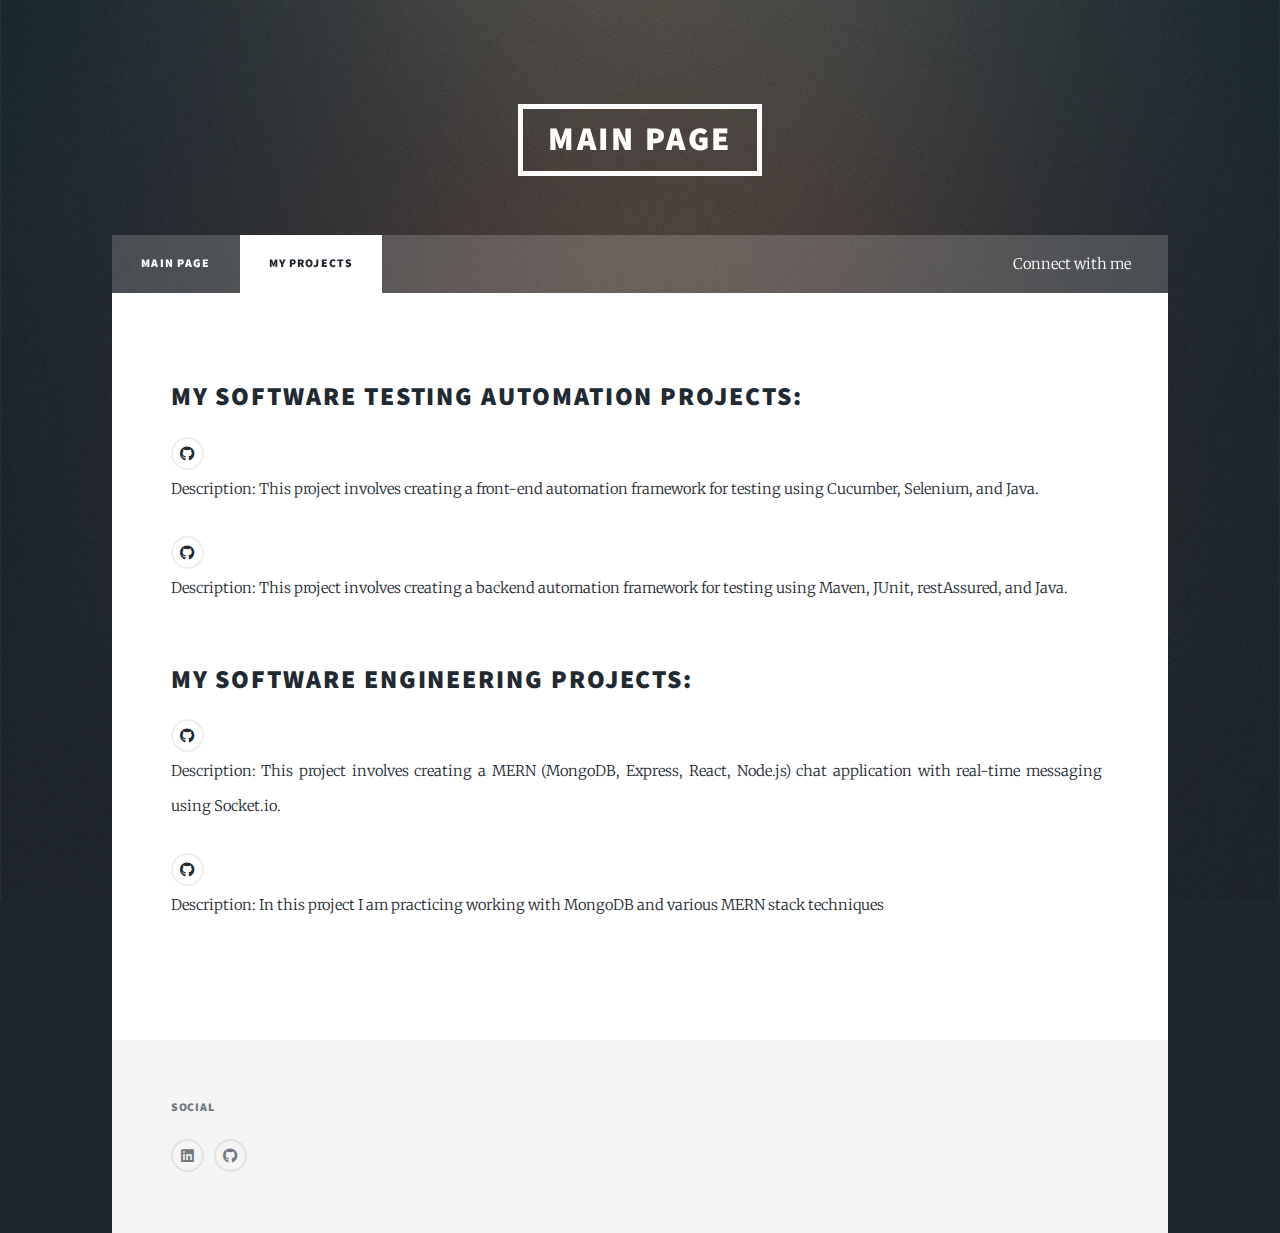
==== projects.html @ 39baff5b "Initial commit" ====
<!DOCTYPE html>

<html>
  <head>
    <title>Farhad's Projects</title>
    <meta charset="utf-8" />
    <meta
      name="viewport"
      content="width=device-width, initial-scale=1, user-scalable=no"
    />
    <link rel="stylesheet" href="assets/css/main.css" />
    <noscript
      ><link rel="stylesheet" href="assets/css/noscript.css"
    /></noscript>
  </head>
  <body class="is-preload">
    <!-- Wrapper -->
    <div id="wrapper">
      <!-- Header -->
      <header id="header">
        <a href="index.html" class="logo">Main Page</a>
      </header>

      <!-- Nav -->
      <nav id="nav">
        <ul class="links">
          <li><a href="index.html">Main Page</a></li>
          <li class="active"><a href="projects.html">My Projects</a></li>
        </ul>

        <ul class="icons">
          <li>Connect with me</li>
        </br>
          <li>
          <a href="https://www.linkedin.com/in/farhadibrahimov/" class="icon brands alt fa-linkedin" target="_blank"
            ><span class="label">Linkedin</span></a
          >
          </li>
         
          <li>
          <a href="https://github.com/FarhadIbrahimov" class="icon brands alt fa-github"
          target="_blank"><span class="label">GitHub</span></a
          >
          </li>
        </ul>
      </nav>

<!-- Main -->
<div id="main">
  <!-- Post -->
  <section class="post">
    

    <!-- Software Testing Automation Projects -->
    <section>
      <h2>My Software Testing Automation Projects:</h2>
      <ul class="icons alt">
        <li>
          <a
            href="https://github.com/FarhadIbrahimov/FacebookLoginFramework"
            class="icon brands alt fa-github"
            target="_blank"
          >
            <span class="label">
              FrontEnd Software Testing Automation Framework using Cucumber, Selenium and Java
            </span>
            <p>
              Description: This project involves creating a front-end automation framework for testing using Cucumber, Selenium, and Java.
            </p>
          </a>
        </li>
        <li>
          <a
            href="https://github.com/FarhadIbrahimov/GameOfThronesAPIPractice"
            class="icon brands alt fa-github"
            target="_blank"
          >
            <span class="label">
              Backend Software Testing Automation Framework using Maven, Junit, restAssured, and Java
            </span>
            <p>
              Description: This project involves creating a backend automation framework for testing using Maven, JUnit, restAssured, and Java.
            </p>
          </a>
        </li>
      </ul>
    </section>

    <!-- Software Engineering Projects -->
    <section>
      <h2>My Software Engineering Projects:</h2>
      <ul class="icons alt">
        <li>
          <a
            href="https://github.com/FarhadIbrahimov/myChatProject"
            target="_blank"
            class="icon brands alt fa-github"
          >
            <span class="label">
              MERN Chat App using Socket.io for real-time messaging
            </span>
            <p>
              Description: This project involves creating a MERN (MongoDB, Express, React, Node.js) chat application with real-time messaging using Socket.io.
            </p>
          </a>
        </li>
        <li>
          <a
            href="https://github.com/FarhadIbrahimov/GameOfThronesAPIPractice"
            class="icon brands alt fa-github"
            target="_blank"
          >
            <span class="label">
              Backend Software Testing Automation Framework using Maven, Junit, restAssured, and Java
            </span>
            <p>
              Description: In this project I am practicing working with  MongoDB and various  MERN stack techniques
            </p>
          </a>
        </li>
      </ul>
    </section>
  </section>
</div>


      <!-- Footer -->
      <footer id="footer">
        <section>
          
            <h3>Social</h3>
            <ul class="icons alt">
		 
              <li>
              <a href="https://www.linkedin.com/in/farhadibrahimov/" class="icon brands alt fa-linkedin" target="_blank"
                ><span class="label">Linkedin</span></a
              >
              </li>
             
              <li>
              <a href="https://github.com/FarhadIbrahimov" class="icon brands alt fa-github"
              target="_blank"><span class="label">GitHub</span></a
              >
              </li>
            </ul>
         
        </section>
      </footer>

     

    <!-- Scripts -->
    <script src="assets/js/jquery.min.js"></script>
    <script src="assets/js/jquery.scrollex.min.js"></script>
    <script src="assets/js/jquery.scrolly.min.js"></script>
    <script src="assets/js/browser.min.js"></script>
    <script src="assets/js/breakpoints.min.js"></script>
    <script src="assets/js/util.js"></script>
    <script src="assets/js/main.js"></script>
    <script src="assets/js/currentDate.js"></script>
  </body>
</html>
---- assets/css/main.css ----
@import url(fontawesome-all.min.css);
@import url("https://fonts.googleapis.com/css?family=Merriweather:300,700,300italic,700italic|Source+Sans+Pro:900");

/*
	Massively by HTML5 UP
	html5up.net | @ajlkn
	Free for personal and commercial use under the CCA 3.0 license (html5up.net/license)
*/

html, body, div, span, applet, object,
iframe, h1, h2, h3, h4, h5, h6, p, blockquote,
pre, a, abbr, acronym, address, big, cite,
code, del, dfn, em, img, ins, kbd, q, s, samp,
small, strike, strong, sub, sup, tt, var, b,
u, i, center, dl, dt, dd, ol, ul, li, fieldset,
form, label, legend, table, caption, tbody,
tfoot, thead, tr, th, td, article, aside,
canvas, details, embed, figure, figcaption,
footer, header, hgroup, menu, nav, output, ruby,
section, summary, time, mark, audio, video {
	margin: 0;
	padding: 0;
	border: 0;
	font-size: 100%;
	font: inherit;
	vertical-align: baseline;}

article, aside, details, figcaption, figure,
footer, header, hgroup, menu, nav, section {
	display: block;}

body {
	line-height: 1;
}

ol, ul {
	list-style: none;
}

blockquote, q {
	quotes: none;
}

	blockquote:before, blockquote:after, q:before, q:after {
		content: '';
		content: none;
	}

table {
	border-collapse: collapse;
	border-spacing: 0;
}

body {
	-webkit-text-size-adjust: none;
}

mark {
	background-color: transparent;
	color: inherit;
}

input::-moz-focus-inner {
	border: 0;
	padding: 0;
}

input, select, textarea {
	-moz-appearance: none;
	-webkit-appearance: none;
	-ms-appearance: none;
	appearance: none;
}

/* Basic */

	@-ms-viewport {
		width: device-width;
	}

	body {
		-ms-overflow-style: scrollbar;
	}

	@media screen and (max-width: 480px) {

		html, body {
			min-width: 320px;
		}

	}

	html {
		box-sizing: border-box;
	}

	*, *:before, *:after {
		box-sizing: inherit;
	}

	body {
		background-color: #1e252d;
	}

		body.is-preload *, body.is-preload *:before, body.is-preload *:after {
			-moz-animation: none !important;
			-webkit-animation: none !important;
			-ms-animation: none !important;
			animation: none !important;
			-moz-transition: none !important;
			-webkit-transition: none !important;
			-ms-transition: none !important;
			transition: none !important;
		}

/* Type */

	html {
		font-size: 16pt;
	}

		@media screen and (max-width: 1680px) {

			html {
				font-size: 12pt;
			}

		}

		@media screen and (max-width: 1280px) {

			html {
				font-size: 11pt;
			}

		}

		@media screen and (max-width: 360px) {

			html {
				font-size: 10pt;
			}

		}

	body {
		color: #212931;
	}

	body, input, select, textarea {
		font-family: "Merriweather", Georgia, serif;
		font-weight: 300;
		font-size: 1rem;
		line-height: 2.375;
	}

	a {
		-moz-transition: color 0.2s ease-in-out, background-color 0.2s ease-in-out, border-color 0.2s ease-in-out, box-shadow 0.2s ease-in-out;
		-webkit-transition: color 0.2s ease-in-out, background-color 0.2s ease-in-out, border-color 0.2s ease-in-out, box-shadow 0.2s ease-in-out;
		-ms-transition: color 0.2s ease-in-out, background-color 0.2s ease-in-out, border-color 0.2s ease-in-out, box-shadow 0.2s ease-in-out;
		transition: color 0.2s ease-in-out, background-color 0.2s ease-in-out, border-color 0.2s ease-in-out, box-shadow 0.2s ease-in-out;
		border-bottom: dotted 1px;
		text-decoration: none;
	}

		a:hover {
			border-bottom-color: transparent;
		}

	strong, b {
		font-weight: 600;
	}

	em, i {
		font-style: italic;
	}

	p {
		text-align: justify;
		margin: 0 0 2rem 0;
	}

	h1, h2, h3, h4, h5, h6 {
		font-family: "Source Sans Pro", Helvetica, sans-serif;
		font-weight: 900;
		line-height: 1.5;
		letter-spacing: 0.075em;
		text-transform: uppercase;
		margin: 0 0 1rem 0;
	}

		h1 a, h2 a, h3 a, h4 a, h5 a, h6 a {
			border-bottom: 0;
			color: inherit;
			text-decoration: none;
		}

	h1 {
		font-size: 4rem;
		line-height: 1.1;
		margin: 0 0 2rem 0;
	}

	h2 {
		font-size: 1.75rem;
		line-height: 1.3;
		margin: 0 0 1.5rem 0;
	}

	h3 {
		font-size: 1.25rem;
		margin: 0 0 1.5rem 0;
	}

	h4 {
		font-size: 1rem;
	}

	h5 {
		font-size: 0.9rem;
	}

	h6 {
		font-size: 0.8rem;
	}

	sub {
		font-size: 0.8rem;
		position: relative;
		top: 0.5rem;
	}

	sup {
		font-size: 0.8rem;
		position: relative;
		top: -0.5rem;
	}

	blockquote {
		border-left: solid 4px;
		font-style: italic;
		margin: 0 0 2rem 0;
		padding: 0.5rem 0 0.5rem 2rem;
	}

	code {
		border: solid 2px;
		font-family: "Courier New", monospace;
		font-size: 0.9rem;
		margin: 0 0.25rem;
		padding: 0.25rem 0.65rem;
	}

	pre {
		-webkit-overflow-scrolling: touch;
		font-family: "Courier New", monospace;
		font-size: 0.9rem;
		margin: 0 0 2rem 0;
	}

		pre code {
			display: block;
			line-height: 1.75;
			padding: 1rem 1.5rem;
			overflow-x: auto;
		}

	hr {
		border: 0;
		border-bottom: solid 2px;
		margin: 3rem 0;
	}

		hr.major {
			margin: 5rem 0;
		}

	.align-left {
		text-align: left;
	}

	.align-center {
		text-align: center;
	}

	.align-right {
		text-align: right;
	}

	input, select, textarea {
		color: #212931;
	}

	a {
		color: #212931;
		border-bottom-color: rgba(33, 41, 49, 0.5);
	}

		a:hover {
			border-bottom-color: transparent;
			color: #18bfef !important;
		}

	strong, b {
		color: #212931;
	}

	h1, h2, h3, h4, h5, h6 {
		color: #212931;
	}

	blockquote {
		border-left-color: #eeeeee;
	}

	code {
		background: rgba(220, 220, 220, 0.25);
		border-color: #eeeeee;
	}

	hr {
		border-bottom-color: #eeeeee;
	}

/* Row */

	.row {
		display: flex;
		flex-wrap: wrap;
		box-sizing: border-box;
		align-items: stretch;
	}

		.row > * {
			box-sizing: border-box;
		}

		.row.gtr-uniform > * > :last-child {
			margin-bottom: 0;
		}

		.row.aln-left {
			justify-content: flex-start;
		}

		.row.aln-center {
			justify-content: center;
		}

		.row.aln-right {
			justify-content: flex-end;
		}

		.row.aln-top {
			align-items: flex-start;
		}

		.row.aln-middle {
			align-items: center;
		}

		.row.aln-bottom {
			align-items: flex-end;
		}

		.row > .imp {
			order: -1;
		}

		.row > .col-1 {
			width: 8.33333%;
		}

		.row > .off-1 {
			margin-left: 8.33333%;
		}

		.row > .col-2 {
			width: 16.66667%;
		}

		.row > .off-2 {
			margin-left: 16.66667%;
		}

		.row > .col-3 {
			width: 25%;
		}

		.row > .off-3 {
			margin-left: 25%;
		}

		.row > .col-4 {
			width: 33.33333%;
		}

		.row > .off-4 {
			margin-left: 33.33333%;
		}

		.row > .col-5 {
			width: 41.66667%;
		}

		.row > .off-5 {
			margin-left: 41.66667%;
		}

		.row > .col-6 {
			width: 50%;
		}

		.row > .off-6 {
			margin-left: 50%;
		}

		.row > .col-7 {
			width: 58.33333%;
		}

		.row > .off-7 {
			margin-left: 58.33333%;
		}

		.row > .col-8 {
			width: 66.66667%;
		}

		.row > .off-8 {
			margin-left: 66.66667%;
		}

		.row > .col-9 {
			width: 75%;
		}

		.row > .off-9 {
			margin-left: 75%;
		}

		.row > .col-10 {
			width: 83.33333%;
		}

		.row > .off-10 {
			margin-left: 83.33333%;
		}

		.row > .col-11 {
			width: 91.66667%;
		}

		.row > .off-11 {
			margin-left: 91.66667%;
		}

		.row > .col-12 {
			width: 100%;
		}

		.row > .off-12 {
			margin-left: 100%;
		}

		.row.gtr-0 {
			margin-top: 0;
			margin-left: 0rem;
		}

			.row.gtr-0 > * {
				padding: 0 0 0 0rem;
			}

			.row.gtr-0.gtr-uniform {
				margin-top: 0rem;
			}

				.row.gtr-0.gtr-uniform > * {
					padding-top: 0rem;
				}

		.row.gtr-25 {
			margin-top: 0;
			margin-left: -0.375rem;
		}

			.row.gtr-25 > * {
				padding: 0 0 0 0.375rem;
			}

			.row.gtr-25.gtr-uniform {
				margin-top: -0.375rem;
			}

				.row.gtr-25.gtr-uniform > * {
					padding-top: 0.375rem;
				}

		.row.gtr-50 {
			margin-top: 0;
			margin-left: -0.75rem;
		}

			.row.gtr-50 > * {
				padding: 0 0 0 0.75rem;
			}

			.row.gtr-50.gtr-uniform {
				margin-top: -0.75rem;
			}

				.row.gtr-50.gtr-uniform > * {
					padding-top: 0.75rem;
				}

		.row {
			margin-top: 0;
			margin-left: -1.5rem;
		}

			.row > * {
				padding: 0 0 0 1.5rem;
			}

			.row.gtr-uniform {
				margin-top: -1.5rem;
			}

				.row.gtr-uniform > * {
					padding-top: 1.5rem;
				}

		.row.gtr-150 {
			margin-top: 0;
			margin-left: -2.25rem;
		}

			.row.gtr-150 > * {
				padding: 0 0 0 2.25rem;
			}

			.row.gtr-150.gtr-uniform {
				margin-top: -2.25rem;
			}

				.row.gtr-150.gtr-uniform > * {
					padding-top: 2.25rem;
				}

		.row.gtr-200 {
			margin-top: 0;
			margin-left: -3rem;
		}

			.row.gtr-200 > * {
				padding: 0 0 0 3rem;
			}

			.row.gtr-200.gtr-uniform {
				margin-top: -3rem;
			}

				.row.gtr-200.gtr-uniform > * {
					padding-top: 3rem;
				}

		@media screen and (max-width: 1680px) {

			.row {
				display: flex;
				flex-wrap: wrap;
				box-sizing: border-box;
				align-items: stretch;
			}

				.row > * {
					box-sizing: border-box;
				}

				.row.gtr-uniform > * > :last-child {
					margin-bottom: 0;
				}

				.row.aln-left {
					justify-content: flex-start;
				}

				.row.aln-center {
					justify-content: center;
				}

				.row.aln-right {
					justify-content: flex-end;
				}

				.row.aln-top {
					align-items: flex-start;
				}

				.row.aln-middle {
					align-items: center;
				}

				.row.aln-bottom {
					align-items: flex-end;
				}

				.row > .imp-xlarge {
					order: -1;
				}

				.row > .col-1-xlarge {
					width: 8.33333%;
				}

				.row > .off-1-xlarge {
					margin-left: 8.33333%;
				}

				.row > .col-2-xlarge {
					width: 16.66667%;
				}

				.row > .off-2-xlarge {
					margin-left: 16.66667%;
				}

				.row > .col-3-xlarge {
					width: 25%;
				}

				.row > .off-3-xlarge {
					margin-left: 25%;
				}

				.row > .col-4-xlarge {
					width: 33.33333%;
				}

				.row > .off-4-xlarge {
					margin-left: 33.33333%;
				}

				.row > .col-5-xlarge {
					width: 41.66667%;
				}

				.row > .off-5-xlarge {
					margin-left: 41.66667%;
				}

				.row > .col-6-xlarge {
					width: 50%;
				}

				.row > .off-6-xlarge {
					margin-left: 50%;
				}

				.row > .col-7-xlarge {
					width: 58.33333%;
				}

				.row > .off-7-xlarge {
					margin-left: 58.33333%;
				}

				.row > .col-8-xlarge {
					width: 66.66667%;
				}

				.row > .off-8-xlarge {
					margin-left: 66.66667%;
				}

				.row > .col-9-xlarge {
					width: 75%;
				}

				.row > .off-9-xlarge {
					margin-left: 75%;
				}

				.row > .col-10-xlarge {
					width: 83.33333%;
				}

				.row > .off-10-xlarge {
					margin-left: 83.33333%;
				}

				.row > .col-11-xlarge {
					width: 91.66667%;
				}

				.row > .off-11-xlarge {
					margin-left: 91.66667%;
				}

				.row > .col-12-xlarge {
					width: 100%;
				}

				.row > .off-12-xlarge {
					margin-left: 100%;
				}

				.row.gtr-0 {
					margin-top: 0;
					margin-left: 0rem;
				}

					.row.gtr-0 > * {
						padding: 0 0 0 0rem;
					}

					.row.gtr-0.gtr-uniform {
						margin-top: 0rem;
					}

						.row.gtr-0.gtr-uniform > * {
							padding-top: 0rem;
						}

				.row.gtr-25 {
					margin-top: 0;
					margin-left: -0.375rem;
				}

					.row.gtr-25 > * {
						padding: 0 0 0 0.375rem;
					}

					.row.gtr-25.gtr-uniform {
						margin-top: -0.375rem;
					}

						.row.gtr-25.gtr-uniform > * {
							padding-top: 0.375rem;
						}

				.row.gtr-50 {
					margin-top: 0;
					margin-left: -0.75rem;
				}

					.row.gtr-50 > * {
						padding: 0 0 0 0.75rem;
					}

					.row.gtr-50.gtr-uniform {
						margin-top: -0.75rem;
					}

						.row.gtr-50.gtr-uniform > * {
							padding-top: 0.75rem;
						}

				.row {
					margin-top: 0;
					margin-left: -1.5rem;
				}

					.row > * {
						padding: 0 0 0 1.5rem;
					}

					.row.gtr-uniform {
						margin-top: -1.5rem;
					}

						.row.gtr-uniform > * {
							padding-top: 1.5rem;
						}

				.row.gtr-150 {
					margin-top: 0;
					margin-left: -2.25rem;
				}

					.row.gtr-150 > * {
						padding: 0 0 0 2.25rem;
					}

					.row.gtr-150.gtr-uniform {
						margin-top: -2.25rem;
					}

						.row.gtr-150.gtr-uniform > * {
							padding-top: 2.25rem;
						}

				.row.gtr-200 {
					margin-top: 0;
					margin-left: -3rem;
				}

					.row.gtr-200 > * {
						padding: 0 0 0 3rem;
					}

					.row.gtr-200.gtr-uniform {
						margin-top: -3rem;
					}

						.row.gtr-200.gtr-uniform > * {
							padding-top: 3rem;
						}

		}

		@media screen and (max-width: 1280px) {

			.row {
				display: flex;
				flex-wrap: wrap;
				box-sizing: border-box;
				align-items: stretch;
			}

				.row > * {
					box-sizing: border-box;
				}

				.row.gtr-uniform > * > :last-child {
					margin-bottom: 0;
				}

				.row.aln-left {
					justify-content: flex-start;
				}

				.row.aln-center {
					justify-content: center;
				}

				.row.aln-right {
					justify-content: flex-end;
				}

				.row.aln-top {
					align-items: flex-start;
				}

				.row.aln-middle {
					align-items: center;
				}

				.row.aln-bottom {
					align-items: flex-end;
				}

				.row > .imp-large {
					order: -1;
				}

				.row > .col-1-large {
					width: 8.33333%;
				}

				.row > .off-1-large {
					margin-left: 8.33333%;
				}

				.row > .col-2-large {
					width: 16.66667%;
				}

				.row > .off-2-large {
					margin-left: 16.66667%;
				}

				.row > .col-3-large {
					width: 25%;
				}

				.row > .off-3-large {
					margin-left: 25%;
				}

				.row > .col-4-large {
					width: 33.33333%;
				}

				.row > .off-4-large {
					margin-left: 33.33333%;
				}

				.row > .col-5-large {
					width: 41.66667%;
				}

				.row > .off-5-large {
					margin-left: 41.66667%;
				}

				.row > .col-6-large {
					width: 50%;
				}

				.row > .off-6-large {
					margin-left: 50%;
				}

				.row > .col-7-large {
					width: 58.33333%;
				}

				.row > .off-7-large {
					margin-left: 58.33333%;
				}

				.row > .col-8-large {
					width: 66.66667%;
				}

				.row > .off-8-large {
					margin-left: 66.66667%;
				}

				.row > .col-9-large {
					width: 75%;
				}

				.row > .off-9-large {
					margin-left: 75%;
				}

				.row > .col-10-large {
					width: 83.33333%;
				}

				.row > .off-10-large {
					margin-left: 83.33333%;
				}

				.row > .col-11-large {
					width: 91.66667%;
				}

				.row > .off-11-large {
					margin-left: 91.66667%;
				}

				.row > .col-12-large {
					width: 100%;
				}

				.row > .off-12-large {
					margin-left: 100%;
				}

				.row.gtr-0 {
					margin-top: 0;
					margin-left: 0rem;
				}

					.row.gtr-0 > * {
						padding: 0 0 0 0rem;
					}

					.row.gtr-0.gtr-uniform {
						margin-top: 0rem;
					}

						.row.gtr-0.gtr-uniform > * {
							padding-top: 0rem;
						}

				.row.gtr-25 {
					margin-top: 0;
					margin-left: -0.375rem;
				}

					.row.gtr-25 > * {
						padding: 0 0 0 0.375rem;
					}

					.row.gtr-25.gtr-uniform {
						margin-top: -0.375rem;
					}

						.row.gtr-25.gtr-uniform > * {
							padding-top: 0.375rem;
						}

				.row.gtr-50 {
					margin-top: 0;
					margin-left: -0.75rem;
				}

					.row.gtr-50 > * {
						padding: 0 0 0 0.75rem;
					}

					.row.gtr-50.gtr-uniform {
						margin-top: -0.75rem;
					}

						.row.gtr-50.gtr-uniform > * {
							padding-top: 0.75rem;
						}

				.row {
					margin-top: 0;
					margin-left: -1.5rem;
				}

					.row > * {
						padding: 0 0 0 1.5rem;
					}

					.row.gtr-uniform {
						margin-top: -1.5rem;
					}

						.row.gtr-uniform > * {
							padding-top: 1.5rem;
						}

				.row.gtr-150 {
					margin-top: 0;
					margin-left: -2.25rem;
				}

					.row.gtr-150 > * {
						padding: 0 0 0 2.25rem;
					}

					.row.gtr-150.gtr-uniform {
						margin-top: -2.25rem;
					}

						.row.gtr-150.gtr-uniform > * {
							padding-top: 2.25rem;
						}

				.row.gtr-200 {
					margin-top: 0;
					margin-left: -3rem;
				}

					.row.gtr-200 > * {
						padding: 0 0 0 3rem;
					}

					.row.gtr-200.gtr-uniform {
						margin-top: -3rem;
					}

						.row.gtr-200.gtr-uniform > * {
							padding-top: 3rem;
						}

		}

		@media screen and (max-width: 980px) {

			.row {
				display: flex;
				flex-wrap: wrap;
				box-sizing: border-box;
				align-items: stretch;
			}

				.row > * {
					box-sizing: border-box;
				}

				.row.gtr-uniform > * > :last-child {
					margin-bottom: 0;
				}

				.row.aln-left {
					justify-content: flex-start;
				}

				.row.aln-center {
					justify-content: center;
				}

				.row.aln-right {
					justify-content: flex-end;
				}

				.row.aln-top {
					align-items: flex-start;
				}

				.row.aln-middle {
					align-items: center;
				}

				.row.aln-bottom {
					align-items: flex-end;
				}

				.row > .imp-medium {
					order: -1;
				}

				.row > .col-1-medium {
					width: 8.33333%;
				}

				.row > .off-1-medium {
					margin-left: 8.33333%;
				}

				.row > .col-2-medium {
					width: 16.66667%;
				}

				.row > .off-2-medium {
					margin-left: 16.66667%;
				}

				.row > .col-3-medium {
					width: 25%;
				}

				.row > .off-3-medium {
					margin-left: 25%;
				}

				.row > .col-4-medium {
					width: 33.33333%;
				}

				.row > .off-4-medium {
					margin-left: 33.33333%;
				}

				.row > .col-5-medium {
					width: 41.66667%;
				}

				.row > .off-5-medium {
					margin-left: 41.66667%;
				}

				.row > .col-6-medium {
					width: 50%;
				}

				.row > .off-6-medium {
					margin-left: 50%;
				}

				.row > .col-7-medium {
					width: 58.33333%;
				}

				.row > .off-7-medium {
					margin-left: 58.33333%;
				}

				.row > .col-8-medium {
					width: 66.66667%;
				}

				.row > .off-8-medium {
					margin-left: 66.66667%;
				}

				.row > .col-9-medium {
					width: 75%;
				}

				.row > .off-9-medium {
					margin-left: 75%;
				}

				.row > .col-10-medium {
					width: 83.33333%;
				}

				.row > .off-10-medium {
					margin-left: 83.33333%;
				}

				.row > .col-11-medium {
					width: 91.66667%;
				}

				.row > .off-11-medium {
					margin-left: 91.66667%;
				}

				.row > .col-12-medium {
					width: 100%;
				}

				.row > .off-12-medium {
					margin-left: 100%;
				}

				.row.gtr-0 {
					margin-top: 0;
					margin-left: 0rem;
				}

					.row.gtr-0 > * {
						padding: 0 0 0 0rem;
					}

					.row.gtr-0.gtr-uniform {
						margin-top: 0rem;
					}

						.row.gtr-0.gtr-uniform > * {
							padding-top: 0rem;
						}

				.row.gtr-25 {
					margin-top: 0;
					margin-left: -0.375rem;
				}

					.row.gtr-25 > * {
						padding: 0 0 0 0.375rem;
					}

					.row.gtr-25.gtr-uniform {
						margin-top: -0.375rem;
					}

						.row.gtr-25.gtr-uniform > * {
							padding-top: 0.375rem;
						}

				.row.gtr-50 {
					margin-top: 0;
					margin-left: -0.75rem;
				}

					.row.gtr-50 > * {
						padding: 0 0 0 0.75rem;
					}

					.row.gtr-50.gtr-uniform {
						margin-top: -0.75rem;
					}

						.row.gtr-50.gtr-uniform > * {
							padding-top: 0.75rem;
						}

				.row {
					margin-top: 0;
					margin-left: -1.5rem;
				}

					.row > * {
						padding: 0 0 0 1.5rem;
					}

					.row.gtr-uniform {
						margin-top: -1.5rem;
					}

						.row.gtr-uniform > * {
							padding-top: 1.5rem;
						}

				.row.gtr-150 {
					margin-top: 0;
					margin-left: -2.25rem;
				}

					.row.gtr-150 > * {
						padding: 0 0 0 2.25rem;
					}

					.row.gtr-150.gtr-uniform {
						margin-top: -2.25rem;
					}

						.row.gtr-150.gtr-uniform > * {
							padding-top: 2.25rem;
						}

				.row.gtr-200 {
					margin-top: 0;
					margin-left: -3rem;
				}

					.row.gtr-200 > * {
						padding: 0 0 0 3rem;
					}

					.row.gtr-200.gtr-uniform {
						margin-top: -3rem;
					}

						.row.gtr-200.gtr-uniform > * {
							padding-top: 3rem;
						}

		}

		@media screen and (max-width: 736px) {

			.row {
				display: flex;
				flex-wrap: wrap;
				box-sizing: border-box;
				align-items: stretch;
			}

				.row > * {
					box-sizing: border-box;
				}

				.row.gtr-uniform > * > :last-child {
					margin-bottom: 0;
				}

				.row.aln-left {
					justify-content: flex-start;
				}

				.row.aln-center {
					justify-content: center;
				}

				.row.aln-right {
					justify-content: flex-end;
				}

				.row.aln-top {
					align-items: flex-start;
				}

				.row.aln-middle {
					align-items: center;
				}

				.row.aln-bottom {
					align-items: flex-end;
				}

				.row > .imp-small {
					order: -1;
				}

				.row > .col-1-small {
					width: 8.33333%;
				}

				.row > .off-1-small {
					margin-left: 8.33333%;
				}

				.row > .col-2-small {
					width: 16.66667%;
				}

				.row > .off-2-small {
					margin-left: 16.66667%;
				}

				.row > .col-3-small {
					width: 25%;
				}

				.row > .off-3-small {
					margin-left: 25%;
				}

				.row > .col-4-small {
					width: 33.33333%;
				}

				.row > .off-4-small {
					margin-left: 33.33333%;
				}

				.row > .col-5-small {
					width: 41.66667%;
				}

				.row > .off-5-small {
					margin-left: 41.66667%;
				}

				.row > .col-6-small {
					width: 50%;
				}

				.row > .off-6-small {
					margin-left: 50%;
				}

				.row > .col-7-small {
					width: 58.33333%;
				}

				.row > .off-7-small {
					margin-left: 58.33333%;
				}

				.row > .col-8-small {
					width: 66.66667%;
				}

				.row > .off-8-small {
					margin-left: 66.66667%;
				}

				.row > .col-9-small {
					width: 75%;
				}

				.row > .off-9-small {
					margin-left: 75%;
				}

				.row > .col-10-small {
					width: 83.33333%;
				}

				.row > .off-10-small {
					margin-left: 83.33333%;
				}

				.row > .col-11-small {
					width: 91.66667%;
				}

				.row > .off-11-small {
					margin-left: 91.66667%;
				}

				.row > .col-12-small {
					width: 100%;
				}

				.row > .off-12-small {
					margin-left: 100%;
				}

				.row.gtr-0 {
					margin-top: 0;
					margin-left: 0rem;
				}

					.row.gtr-0 > * {
						padding: 0 0 0 0rem;
					}

					.row.gtr-0.gtr-uniform {
						margin-top: 0rem;
					}

						.row.gtr-0.gtr-uniform > * {
							padding-top: 0rem;
						}

				.row.gtr-25 {
					margin-top: 0;
					margin-left: -0.375rem;
				}

					.row.gtr-25 > * {
						padding: 0 0 0 0.375rem;
					}

					.row.gtr-25.gtr-uniform {
						margin-top: -0.375rem;
					}

						.row.gtr-25.gtr-uniform > * {
							padding-top: 0.375rem;
						}

				.row.gtr-50 {
					margin-top: 0;
					margin-left: -0.75rem;
				}

					.row.gtr-50 > * {
						padding: 0 0 0 0.75rem;
					}

					.row.gtr-50.gtr-uniform {
						margin-top: -0.75rem;
					}

						.row.gtr-50.gtr-uniform > * {
							padding-top: 0.75rem;
						}

				.row {
					margin-top: 0;
					margin-left: -1.5rem;
				}

					.row > * {
						padding: 0 0 0 1.5rem;
					}

					.row.gtr-uniform {
						margin-top: -1.5rem;
					}

						.row.gtr-uniform > * {
							padding-top: 1.5rem;
						}

				.row.gtr-150 {
					margin-top: 0;
					margin-left: -2.25rem;
				}

					.row.gtr-150 > * {
						padding: 0 0 0 2.25rem;
					}

					.row.gtr-150.gtr-uniform {
						margin-top: -2.25rem;
					}

						.row.gtr-150.gtr-uniform > * {
							padding-top: 2.25rem;
						}

				.row.gtr-200 {
					margin-top: 0;
					margin-left: -3rem;
				}

					.row.gtr-200 > * {
						padding: 0 0 0 3rem;
					}

					.row.gtr-200.gtr-uniform {
						margin-top: -3rem;
					}

						.row.gtr-200.gtr-uniform > * {
							padding-top: 3rem;
						}

		}

		@media screen and (max-width: 480px) {

			.row {
				display: flex;
				flex-wrap: wrap;
				box-sizing: border-box;
				align-items: stretch;
			}

				.row > * {
					box-sizing: border-box;
				}

				.row.gtr-uniform > * > :last-child {
					margin-bottom: 0;
				}

				.row.aln-left {
					justify-content: flex-start;
				}

				.row.aln-center {
					justify-content: center;
				}

				.row.aln-right {
					justify-content: flex-end;
				}

				.row.aln-top {
					align-items: flex-start;
				}

				.row.aln-middle {
					align-items: center;
				}

				.row.aln-bottom {
					align-items: flex-end;
				}

				.row > .imp-xsmall {
					order: -1;
				}

				.row > .col-1-xsmall {
					width: 8.33333%;
				}

				.row > .off-1-xsmall {
					margin-left: 8.33333%;
				}

				.row > .col-2-xsmall {
					width: 16.66667%;
				}

				.row > .off-2-xsmall {
					margin-left: 16.66667%;
				}

				.row > .col-3-xsmall {
					width: 25%;
				}

				.row > .off-3-xsmall {
					margin-left: 25%;
				}

				.row > .col-4-xsmall {
					width: 33.33333%;
				}

				.row > .off-4-xsmall {
					margin-left: 33.33333%;
				}

				.row > .col-5-xsmall {
					width: 41.66667%;
				}

				.row > .off-5-xsmall {
					margin-left: 41.66667%;
				}

				.row > .col-6-xsmall {
					width: 50%;
				}

				.row > .off-6-xsmall {
					margin-left: 50%;
				}

				.row > .col-7-xsmall {
					width: 58.33333%;
				}

				.row > .off-7-xsmall {
					margin-left: 58.33333%;
				}

				.row > .col-8-xsmall {
					width: 66.66667%;
				}

				.row > .off-8-xsmall {
					margin-left: 66.66667%;
				}

				.row > .col-9-xsmall {
					width: 75%;
				}

				.row > .off-9-xsmall {
					margin-left: 75%;
				}

				.row > .col-10-xsmall {
					width: 83.33333%;
				}

				.row > .off-10-xsmall {
					margin-left: 83.33333%;
				}

				.row > .col-11-xsmall {
					width: 91.66667%;
				}

				.row > .off-11-xsmall {
					margin-left: 91.66667%;
				}

				.row > .col-12-xsmall {
					width: 100%;
				}

				.row > .off-12-xsmall {
					margin-left: 100%;
				}

				.row.gtr-0 {
					margin-top: 0;
					margin-left: 0rem;
				}

					.row.gtr-0 > * {
						padding: 0 0 0 0rem;
					}

					.row.gtr-0.gtr-uniform {
						margin-top: 0rem;
					}

						.row.gtr-0.gtr-uniform > * {
							padding-top: 0rem;
						}

				.row.gtr-25 {
					margin-top: 0;
					margin-left: -0.375rem;
				}

					.row.gtr-25 > * {
						padding: 0 0 0 0.375rem;
					}

					.row.gtr-25.gtr-uniform {
						margin-top: -0.375rem;
					}

						.row.gtr-25.gtr-uniform > * {
							padding-top: 0.375rem;
						}

				.row.gtr-50 {
					margin-top: 0;
					margin-left: -0.75rem;
				}

					.row.gtr-50 > * {
						padding: 0 0 0 0.75rem;
					}

					.row.gtr-50.gtr-uniform {
						margin-top: -0.75rem;
					}

						.row.gtr-50.gtr-uniform > * {
							padding-top: 0.75rem;
						}

				.row {
					margin-top: 0;
					margin-left: -1.5rem;
				}

					.row > * {
						padding: 0 0 0 1.5rem;
					}

					.row.gtr-uniform {
						margin-top: -1.5rem;
					}

						.row.gtr-uniform > * {
							padding-top: 1.5rem;
						}

				.row.gtr-150 {
					margin-top: 0;
					margin-left: -2.25rem;
				}

					.row.gtr-150 > * {
						padding: 0 0 0 2.25rem;
					}

					.row.gtr-150.gtr-uniform {
						margin-top: -2.25rem;
					}

						.row.gtr-150.gtr-uniform > * {
							padding-top: 2.25rem;
						}

				.row.gtr-200 {
					margin-top: 0;
					margin-left: -3rem;
				}

					.row.gtr-200 > * {
						padding: 0 0 0 3rem;
					}

					.row.gtr-200.gtr-uniform {
						margin-top: -3rem;
					}

						.row.gtr-200.gtr-uniform > * {
							padding-top: 3rem;
						}

		}

		@media screen and (max-width: 360px) {

			.row {
				display: flex;
				flex-wrap: wrap;
				box-sizing: border-box;
				align-items: stretch;
			}

				.row > * {
					box-sizing: border-box;
				}

				.row.gtr-uniform > * > :last-child {
					margin-bottom: 0;
				}

				.row.aln-left {
					justify-content: flex-start;
				}

				.row.aln-center {
					justify-content: center;
				}

				.row.aln-right {
					justify-content: flex-end;
				}

				.row.aln-top {
					align-items: flex-start;
				}

				.row.aln-middle {
					align-items: center;
				}

				.row.aln-bottom {
					align-items: flex-end;
				}

				.row > .imp-xxsmall {
					order: -1;
				}

				.row > .col-1-xxsmall {
					width: 8.33333%;
				}

				.row > .off-1-xxsmall {
					margin-left: 8.33333%;
				}

				.row > .col-2-xxsmall {
					width: 16.66667%;
				}

				.row > .off-2-xxsmall {
					margin-left: 16.66667%;
				}

				.row > .col-3-xxsmall {
					width: 25%;
				}

				.row > .off-3-xxsmall {
					margin-left: 25%;
				}

				.row > .col-4-xxsmall {
					width: 33.33333%;
				}

				.row > .off-4-xxsmall {
					margin-left: 33.33333%;
				}

				.row > .col-5-xxsmall {
					width: 41.66667%;
				}

				.row > .off-5-xxsmall {
					margin-left: 41.66667%;
				}

				.row > .col-6-xxsmall {
					width: 50%;
				}

				.row > .off-6-xxsmall {
					margin-left: 50%;
				}

				.row > .col-7-xxsmall {
					width: 58.33333%;
				}

				.row > .off-7-xxsmall {
					margin-left: 58.33333%;
				}

				.row > .col-8-xxsmall {
					width: 66.66667%;
				}

				.row > .off-8-xxsmall {
					margin-left: 66.66667%;
				}

				.row > .col-9-xxsmall {
					width: 75%;
				}

				.row > .off-9-xxsmall {
					margin-left: 75%;
				}

				.row > .col-10-xxsmall {
					width: 83.33333%;
				}

				.row > .off-10-xxsmall {
					margin-left: 83.33333%;
				}

				.row > .col-11-xxsmall {
					width: 91.66667%;
				}

				.row > .off-11-xxsmall {
					margin-left: 91.66667%;
				}

				.row > .col-12-xxsmall {
					width: 100%;
				}

				.row > .off-12-xxsmall {
					margin-left: 100%;
				}

				.row.gtr-0 {
					margin-top: 0;
					margin-left: 0rem;
				}

					.row.gtr-0 > * {
						padding: 0 0 0 0rem;
					}

					.row.gtr-0.gtr-uniform {
						margin-top: 0rem;
					}

						.row.gtr-0.gtr-uniform > * {
							padding-top: 0rem;
						}

				.row.gtr-25 {
					margin-top: 0;
					margin-left: -0.375rem;
				}

					.row.gtr-25 > * {
						padding: 0 0 0 0.375rem;
					}

					.row.gtr-25.gtr-uniform {
						margin-top: -0.375rem;
					}

						.row.gtr-25.gtr-uniform > * {
							padding-top: 0.375rem;
						}

				.row.gtr-50 {
					margin-top: 0;
					margin-left: -0.75rem;
				}

					.row.gtr-50 > * {
						padding: 0 0 0 0.75rem;
					}

					.row.gtr-50.gtr-uniform {
						margin-top: -0.75rem;
					}

						.row.gtr-50.gtr-uniform > * {
							padding-top: 0.75rem;
						}

				.row {
					margin-top: 0;
					margin-left: -1.5rem;
				}

					.row > * {
						padding: 0 0 0 1.5rem;
					}

					.row.gtr-uniform {
						margin-top: -1.5rem;
					}

						.row.gtr-uniform > * {
							padding-top: 1.5rem;
						}

				.row.gtr-150 {
					margin-top: 0;
					margin-left: -2.25rem;
				}

					.row.gtr-150 > * {
						padding: 0 0 0 2.25rem;
					}

					.row.gtr-150.gtr-uniform {
						margin-top: -2.25rem;
					}

						.row.gtr-150.gtr-uniform > * {
							padding-top: 2.25rem;
						}

				.row.gtr-200 {
					margin-top: 0;
					margin-left: -3rem;
				}

					.row.gtr-200 > * {
						padding: 0 0 0 3rem;
					}

					.row.gtr-200.gtr-uniform {
						margin-top: -3rem;
					}

						.row.gtr-200.gtr-uniform > * {
							padding-top: 3rem;
						}

		}

/* Box */

	.box {
		border: solid 2px;
		margin-bottom: 2rem;
		padding: 1.5rem;
	}

		.box > :last-child,
		.box > :last-child > :last-child,
		.box > :last-child > :last-child > :last-child {
			margin-bottom: 0;
		}

		.box.alt {
			border: 0;
			border-radius: 0;
			padding: 0;
		}

	.box {
		border-color: #eeeeee;
	}

/* Button */

	input[type="submit"],
	input[type="reset"],
	input[type="button"],
	button,
	.button {
		-moz-appearance: none;
		-webkit-appearance: none;
		-ms-appearance: none;
		appearance: none;
		-moz-transition: background-color 0.2s ease-in-out, box-shadow 0.2s ease-in-out, color 0.2s ease-in-out;
		-webkit-transition: background-color 0.2s ease-in-out, box-shadow 0.2s ease-in-out, color 0.2s ease-in-out;
		-ms-transition: background-color 0.2s ease-in-out, box-shadow 0.2s ease-in-out, color 0.2s ease-in-out;
		transition: background-color 0.2s ease-in-out, box-shadow 0.2s ease-in-out, color 0.2s ease-in-out;
		border: 0;
		border-radius: 0;
		cursor: pointer;
		display: inline-block;
		font-family: "Source Sans Pro", Helvetica, sans-serif;
		font-size: 0.8rem;
		font-weight: 900;
		letter-spacing: 0.075em;
		height: 3rem;
		line-height: 3rem;
		padding: 0 2rem;
		text-align: center;
		text-decoration: none;
		text-transform: uppercase;
		white-space: nowrap;
	}

		input[type="submit"].icon:before,
		input[type="reset"].icon:before,
		input[type="button"].icon:before,
		button.icon:before,
		.button.icon:before {
			margin-right: 0.5rem;
		}

		input[type="submit"].icon.solo,
		input[type="reset"].icon.solo,
		input[type="button"].icon.solo,
		button.icon.solo,
		.button.icon.solo {
			position: relative;
			width: 4rem;
			height: 4rem;
			line-height: 4rem;
			border-radius: 4rem;
			text-indent: 4rem;
			overflow: hidden;
			padding: 0;
			white-space: nowrap;
		}

			input[type="submit"].icon.solo:before,
			input[type="reset"].icon.solo:before,
			input[type="button"].icon.solo:before,
			button.icon.solo:before,
			.button.icon.solo:before {
				position: absolute;
				display: block;
				top: 0;
				left: 0;
				width: inherit;
				height: inherit;
				line-height: inherit;
				font-size: 1.25rem;
				margin-right: 0;
				text-align: center;
				text-indent: 0;
			}

		input[type="submit"].fit,
		input[type="reset"].fit,
		input[type="button"].fit,
		button.fit,
		.button.fit {
			width: 100%;
		}

		input[type="submit"].small,
		input[type="reset"].small,
		input[type="button"].small,
		button.small,
		.button.small {
			font-size: 0.7rem;
			height: 2.5rem;
			line-height: 2.5rem;
			padding: 0 1.5rem;
		}

		input[type="submit"].large,
		input[type="reset"].large,
		input[type="button"].large,
		button.large,
		.button.large {
			font-size: 0.9rem;
			height: 3.5rem;
			line-height: 3.5rem;
			padding: 0 2.75rem;
		}

		@media screen and (max-width: 980px) {

			input[type="submit"],
			input[type="reset"],
			input[type="button"],
			button,
			.button {
				font-size: 0.9rem;
				height: 3.25rem;
				line-height: 3.25rem;
			}

				input[type="submit"].large,
				input[type="reset"].large,
				input[type="button"].large,
				button.large,
				.button.large {
					font-size: 1rem;
					height: 3.75rem;
					line-height: 3.75rem;
				}

		}

		input[type="submit"].disabled, input[type="submit"]:disabled,
		input[type="reset"].disabled,
		input[type="reset"]:disabled,
		input[type="button"].disabled,
		input[type="button"]:disabled,
		button.disabled,
		button:disabled,
		.button.disabled,
		.button:disabled {
			pointer-events: none;
			opacity: 0.25;
		}

	input[type="submit"],
	input[type="reset"],
	input[type="button"],
	button,
	.button {
		background-color: transparent;
		box-shadow: inset 0 0 0 2px #212931;
		color: #212931 !important;
	}

		input[type="submit"]:hover,
		input[type="reset"]:hover,
		input[type="button"]:hover,
		button:hover,
		.button:hover {
			box-shadow: inset 0 0 0 2px #18bfef;
			color: #18bfef !important;
		}

		input[type="submit"].primary,
		input[type="reset"].primary,
		input[type="button"].primary,
		button.primary,
		.button.primary {
			background-color: #212931;
			box-shadow: none;
			color: #ffffff !important;
		}

			input[type="submit"].primary:hover,
			input[type="reset"].primary:hover,
			input[type="button"].primary:hover,
			button.primary:hover,
			.button.primary:hover {
				background-color: #18bfef;
			}

/* Form */

	form {
		margin: 0 0 2rem 0;
	}

		form > :last-child {
			margin-bottom: 0;
		}

		form > .fields {
			display: -moz-flex;
			display: -webkit-flex;
			display: -ms-flex;
			display: flex;
			-moz-flex-wrap: wrap;
			-webkit-flex-wrap: wrap;
			-ms-flex-wrap: wrap;
			flex-wrap: wrap;
			width: calc(100% + 3rem);
			margin: -1.5rem 0 2rem -1.5rem;
		}

			form > .fields > .field {
				-moz-flex-grow: 0;
				-webkit-flex-grow: 0;
				-ms-flex-grow: 0;
				flex-grow: 0;
				-moz-flex-shrink: 0;
				-webkit-flex-shrink: 0;
				-ms-flex-shrink: 0;
				flex-shrink: 0;
				padding: 1.5rem 0 0 1.5rem;
				width: calc(100% - 1.5rem);
			}

				form > .fields > .field.half {
					width: calc(50% - 0.75rem);
				}

				form > .fields > .field.third {
					width: calc(100%/3 - 0.5rem);
				}

				form > .fields > .field.quarter {
					width: calc(25% - 0.375rem);
				}

		@media screen and (max-width: 480px) {

			form > .fields {
				width: calc(100% + 3rem);
				margin: -1.5rem 0 2rem -1.5rem;
			}

				form > .fields > .field {
					padding: 1.5rem 0 0 1.5rem;
					width: calc(100% - 1.5rem);
				}

					form > .fields > .field.half {
						width: calc(100% - 1.5rem);
					}

					form > .fields > .field.third {
						width: calc(100% - 1.5rem);
					}

					form > .fields > .field.quarter {
						width: calc(100% - 1.5rem);
					}

		}

	label {
		display: block;
		font-family: "Source Sans Pro", Helvetica, sans-serif;
		font-weight: 900;
		line-height: 1.5;
		letter-spacing: 0.075em;
		font-size: 0.8rem;
		text-transform: uppercase;
		margin: 0 0 0.75rem 0;
	}

		@media screen and (max-width: 980px) {

			label {
				font-size: 0.9rem;
			}

		}

	input[type="text"],
	input[type="password"],
	input[type="email"],
	select,
	textarea {
		-moz-appearance: none;
		-webkit-appearance: none;
		-ms-appearance: none;
		appearance: none;
		background: transparent;
		border-radius: 0;
		border: solid 2px;
		color: inherit;
		display: block;
		outline: 0;
		padding: 0 1rem;
		text-decoration: none;
		width: 100%;
	}

		input[type="text"]:invalid,
		input[type="password"]:invalid,
		input[type="email"]:invalid,
		select:invalid,
		textarea:invalid {
			box-shadow: none;
		}

	select {
		background-size: 1.25rem;
		background-repeat: no-repeat;
		background-position: calc(100% - 1rem) center;
		height: 3rem;
		padding-right: 3rem;
		text-overflow: ellipsis;
	}

		select:focus::-ms-value {
			background-color: transparent;
		}

		select::-ms-expand {
			display: none;
		}

	input[type="text"],
	input[type="password"],
	input[type="email"],
	select {
		height: 3rem;
	}

	textarea {
		padding: 0.75rem 1rem;
	}

	input[type="checkbox"],
	input[type="radio"] {
		-moz-appearance: none;
		-webkit-appearance: none;
		-ms-appearance: none;
		appearance: none;
		display: block;
		float: left;
		margin-right: -2rem;
		opacity: 0;
		width: 1rem;
		z-index: -1;
	}

		input[type="checkbox"] + label,
		input[type="radio"] + label {
			text-decoration: none;
			cursor: pointer;
			display: inline-block;
			font-size: 1rem;
			letter-spacing: 0;
			font-family: "Merriweather", Georgia, serif;
			text-transform: none;
			font-weight: 300;
			padding-left: 2.8rem;
			padding-right: 1rem;
			position: relative;
		}

			input[type="checkbox"] + label:before,
			input[type="radio"] + label:before {
				-moz-osx-font-smoothing: grayscale;
				-webkit-font-smoothing: antialiased;
				display: inline-block;
				font-style: normal;
				font-variant: normal;
				text-rendering: auto;
				line-height: 1;
				text-transform: none !important;
				font-family: 'Font Awesome 5 Free';
				font-weight: 900;
			}

			input[type="checkbox"] + label:before,
			input[type="radio"] + label:before {
				border-radius: 0;
				border: solid 2px;
				content: '';
				display: inline-block;
				font-size: 0.8rem;
				height: 1.8rem;
				left: 0;
				line-height: 1.65rem;
				position: absolute;
				text-align: center;
				top: -0.125rem;
				width: 1.8rem;
			}

		input[type="checkbox"]:checked + label:before,
		input[type="radio"]:checked + label:before {
			content: '\f00c';
		}

	input[type="checkbox"] + label:before {
		border-radius: 0;
	}

	input[type="radio"] + label:before {
		border-radius: 100%;
	}

	::-webkit-input-placeholder {
		opacity: 1.0;
	}

	:-moz-placeholder {
		opacity: 1.0;
	}

	::-moz-placeholder {
		opacity: 1.0;
	}

	:-ms-input-placeholder {
		opacity: 1.0;
	}

	label {
		color: #212931;
	}

	input[type="text"],
	input[type="password"],
	input[type="email"],
	select,
	textarea {
		border-color: #eeeeee;
	}

		input[type="text"]:focus,
		input[type="password"]:focus,
		input[type="email"]:focus,
		select:focus,
		textarea:focus {
			border-color: #18bfef;
		}

	select {
		background-image: url("data:image/svg+xml;charset=utf8,%3Csvg xmlns='http://www.w3.org/2000/svg' width='40' height='40' preserveAspectRatio='none' viewBox='0 0 40 40'%3E%3Cpath d='M9.4,12.3l10.4,10.4l10.4-10.4c0.2-0.2,0.5-0.4,0.9-0.4c0.3,0,0.6,0.1,0.9,0.4l3.3,3.3c0.2,0.2,0.4,0.5,0.4,0.9 c0,0.4-0.1,0.6-0.4,0.9L20.7,31.9c-0.2,0.2-0.5,0.4-0.9,0.4c-0.3,0-0.6-0.1-0.9-0.4L4.3,17.3c-0.2-0.2-0.4-0.5-0.4-0.9 c0-0.4,0.1-0.6,0.4-0.9l3.3-3.3c0.2-0.2,0.5-0.4,0.9-0.4S9.1,12.1,9.4,12.3z' fill='%23eeeeee' /%3E%3C/svg%3E");
	}

		select option {
			background-color: #ffffff;
			color: #212931;
		}

	.select-wrapper:before {
		color: #eeeeee;
	}

	input[type="checkbox"] + label,
	input[type="radio"] + label {
		color: #212931;
	}

		input[type="checkbox"] + label:before,
		input[type="radio"] + label:before {
			border-color: #eeeeee;
		}

	input[type="checkbox"]:checked + label:before,
	input[type="radio"]:checked + label:before {
		background-color: #212931;
		border-color: #212931;
		color: #ffffff;
	}

	input[type="checkbox"]:focus + label:before,
	input[type="radio"]:focus + label:before {
		border-color: #18bfef;
	}

	::-webkit-input-placeholder {
		color: #909498 !important;
	}

	:-moz-placeholder {
		color: #909498 !important;
	}

	::-moz-placeholder {
		color: #909498 !important;
	}

	:-ms-input-placeholder {
		color: #909498 !important;
	}

	.formerize-placeholder {
		color: #909498 !important;
	}

/* Icon */

	.icon {
		text-decoration: none;
		border-bottom: none;
		position: relative;
	}

		.icon:before {
			-moz-osx-font-smoothing: grayscale;
			-webkit-font-smoothing: antialiased;
			display: inline-block;
			font-style: normal;
			font-variant: normal;
			text-rendering: auto;
			line-height: 1;
			text-transform: none !important;
			font-family: 'Font Awesome 5 Free';
			font-weight: 400;
		}

		.icon > .label {
			display: none;
		}

		.icon:before {
			line-height: inherit;
		}

		.icon.solid:before {
			font-weight: 900;
		}

		.icon.brands:before {
			font-family: 'Font Awesome 5 Brands';
		}

/* Image */

	.image {
		border: 0;
		display: inline-block;
		position: relative;
	}

		.image img {
			display: block;
		}

		.image.left, .image.right {
			max-width: 40%;
		}

			.image.left img, .image.right img {
				width: 100%;
			}

		.image.left {
			float: left;
			margin: 0 2rem 2rem 0;
			top: 0.75rem;
		}

		.image.right {
			float: right;
			margin: 0 0 2rem 2rem;
			top: 0.75rem;
		}

		.image.fit {
			display: block;
			margin: 2.5rem 0;
			width: 100%;
		}

			.image.fit:first-child {
				margin-top: 0;
			}

			.image.fit img {
				width: 100%;
			}

		.image.main {
			display: block;
			margin: 4rem 0;
			width: 100%;
		}

			.image.main:first-child {
				margin-top: 0;
			}

			.image.main img {
				width: 100%;
			}

		@media screen and (max-width: 736px) {

			.image.fit {
				margin: 2rem 0;
			}

			.image.main {
				margin: 2rem 0;
			}

		}

	a.image {
		overflow: hidden;
	}

		a.image img {
			-moz-transition: -moz-transform 0.2s ease-out;
			-webkit-transition: -webkit-transform 0.2s ease-out;
			-ms-transition: -ms-transform 0.2s ease-out;
			transition: transform 0.2s ease-out;
		}

		a.image:hover img {
			-moz-transform: scale(1.05);
			-webkit-transform: scale(1.05);
			-ms-transform: scale(1.05);
			transform: scale(1.05);
		}

/* Actions */

	ul.actions {
		display: -moz-flex;
		display: -webkit-flex;
		display: -ms-flex;
		display: flex;
		cursor: default;
		list-style: none;
		margin-left: -1rem;
		padding-left: 0;
	}

		ul.actions li {
			padding: 0 0 0 1rem;
			vertical-align: middle;
		}

		ul.actions.special {
			-moz-justify-content: center;
			-webkit-justify-content: center;
			-ms-justify-content: center;
			justify-content: center;
			width: 100%;
			margin-left: 0;
		}

			ul.actions.special li:first-child {
				padding-left: 0;
			}

		ul.actions.stacked {
			-moz-flex-direction: column;
			-webkit-flex-direction: column;
			-ms-flex-direction: column;
			flex-direction: column;
			margin-left: 0;
		}

			ul.actions.stacked li {
				padding: 1.3rem 0 0 0;
			}

				ul.actions.stacked li:first-child {
					padding-top: 0;
				}

		ul.actions.fit {
			width: calc(100% + 1rem);
		}

			ul.actions.fit li {
				-moz-flex-grow: 1;
				-webkit-flex-grow: 1;
				-ms-flex-grow: 1;
				flex-grow: 1;
				-moz-flex-shrink: 1;
				-webkit-flex-shrink: 1;
				-ms-flex-shrink: 1;
				flex-shrink: 1;
				width: 100%;
			}

				ul.actions.fit li > * {
					width: 100%;
				}

			ul.actions.fit.stacked {
				width: 100%;
			}

		@media screen and (max-width: 480px) {

			ul.actions:not(.fixed) {
				-moz-flex-direction: column;
				-webkit-flex-direction: column;
				-ms-flex-direction: column;
				flex-direction: column;
				margin-left: 0;
				width: 100% !important;
			}

				ul.actions:not(.fixed) li {
					-moz-flex-grow: 1;
					-webkit-flex-grow: 1;
					-ms-flex-grow: 1;
					flex-grow: 1;
					-moz-flex-shrink: 1;
					-webkit-flex-shrink: 1;
					-ms-flex-shrink: 1;
					flex-shrink: 1;
					padding: 1rem 0 0 0;
					text-align: center;
					width: 100%;
				}

					ul.actions:not(.fixed) li > * {
						width: 100%;
					}

					ul.actions:not(.fixed) li:first-child {
						padding-top: 0;
					}

					ul.actions:not(.fixed) li input[type="submit"],
					ul.actions:not(.fixed) li input[type="reset"],
					ul.actions:not(.fixed) li input[type="button"],
					ul.actions:not(.fixed) li button,
					ul.actions:not(.fixed) li .button {
						width: 100%;
					}

						ul.actions:not(.fixed) li input[type="submit"].icon:before,
						ul.actions:not(.fixed) li input[type="reset"].icon:before,
						ul.actions:not(.fixed) li input[type="button"].icon:before,
						ul.actions:not(.fixed) li button.icon:before,
						ul.actions:not(.fixed) li .button.icon:before {
							margin-left: -0.5rem;
						}

		}

/* Icons */

	ul.icons {
		cursor: default;
		list-style: none;
		padding-left: 0;
	}

		ul.icons li {
			display: inline-block;
			padding: 0 0.5rem 0 0;
			vertical-align: middle;
		}

			ul.icons li:last-child {
				padding-right: 0;
			}

			ul.icons li .icon:before {
				width: 2.25rem;
				height: 2.25rem;
				line-height: 2.25rem;
				display: inline-block;
				text-align: center;
				border-radius: 100%;
				font-size: 1.25rem;
			}

		ul.icons.alt li .icon:before {
			-moz-transition: color 0.2s ease-in-out, background-color 0.2s ease-in-out, border-color 0.2s ease-in-out, box-shadow 0.2s ease-in-out;
			-webkit-transition: color 0.2s ease-in-out, background-color 0.2s ease-in-out, border-color 0.2s ease-in-out, box-shadow 0.2s ease-in-out;
			-ms-transition: color 0.2s ease-in-out, background-color 0.2s ease-in-out, border-color 0.2s ease-in-out, box-shadow 0.2s ease-in-out;
			transition: color 0.2s ease-in-out, background-color 0.2s ease-in-out, border-color 0.2s ease-in-out, box-shadow 0.2s ease-in-out;
			font-size: 1rem;
		}

/* List */

	ol {
		list-style: decimal;
		margin: 0 0 2rem 0;
		padding-left: 1.25rem;
	}

		ol li {
			padding-left: 0.25rem;
		}

	ul {
		list-style: disc;
		margin: 0 0 2rem 0;
		padding-left: 1rem;
	}

		ul li {
			padding-left: 0.5rem;
		}

		ul.divided {
			list-style: none;
			padding-left: 0;
		}

			ul.divided li {
				border-top: solid 1px;
				padding: 0.5rem 0;
			}

				ul.divided li:first-child {
					border-top: 0;
					padding-top: 0;
				}

	dl {
		margin: 0 0 2rem 0;
	}

		dl dt {
			display: block;
			font-weight: 600;
			margin: 0 0 1rem 0;
		}

		dl dd {
			margin-left: 2rem;
		}

	ul.divided li {
		border-top-color: #eeeeee;
	}

	ul.icons li a.icon:hover:before {
		color: #18bfef;
	}

	ul.icons.alt li .icon:before {
		box-shadow: inset 0 0 0 2px #eeeeee;
	}

	ul.icons.alt li a.icon:hover:before {
		box-shadow: inset 0 0 0 2px #18bfef;
	}

/* Section/Article */

	section.special, article.special {
		text-align: center;
	}

	header {
		cursor: default;
	}

		header > .date {
			display: block;
			font-size: 0.8rem;
			height: 1;
			margin: 0 0 1rem 0;
			position: relative;
		}

		header > p {
			font-style: italic;
		}

		header > h1 + p {
			font-size: 1.1rem;
			margin-top: -0.5rem;
			line-height: 2;
		}

		header > h2 + p {
			font-size: 1rem;
			margin-top: -0.75rem;
		}

		header > h3 + p {
			font-size: 0.9rem;
			margin-top: -0.75rem;
		}

		header > h4 + p {
			font-size: 0.8rem;
			margin-top: -0.75rem;
		}

		header.major {
			margin: 0 0 4rem 0;
			text-align: center;
		}

			header.major > :last-child {
				margin-bottom: 0;
			}

			header.major > p {
				margin-top: 0;
				text-align: center;
			}

			header.major > .date {
				font-size: 1rem;
				margin: 0 0 4rem 0;
			}

				header.major > .date:before, header.major > .date:after {
					content: '';
					display: block;
					position: absolute;
					top: 50%;
					width: calc(50% - 6rem);
					border-top: solid 2px;
				}

				header.major > .date:before {
					left: 0;
				}

				header.major > .date:after {
					right: 0;
				}

		@media screen and (max-width: 980px) {

			header br {
				display: none;
			}

		}

		@media screen and (max-width: 736px) {

			header.major {
				margin: 0 0 2rem 0;
			}

		}

	header.major .date:before, header.major .date:after {
		border-top-color: #eeeeee;
	}

/* Table */

	.table-wrapper {
		-webkit-overflow-scrolling: touch;
		overflow-x: auto;
	}

	table {
		margin: 0 0 2rem 0;
		width: 100%;
	}

		table tbody tr {
			border: solid 1px;
			border-left: 0;
			border-right: 0;
		}

		table td {
			padding: 0.75rem 0.75rem;
		}

		table th {
			font-family: "Source Sans Pro", Helvetica, sans-serif;
			font-size: 0.8rem;
			font-weight: 900;
			letter-spacing: 0.075em;
			line-height: 1.5;
			padding: 0 0.75rem 0.75rem 0.75rem;
			text-align: left;
			text-transform: uppercase;
		}

			@media screen and (max-width: 980px) {

				table th {
					font-size: 0.9rem;
				}

			}

		table thead {
			border-bottom: solid 2px;
		}

		table tfoot {
			border-top: solid 2px;
		}

		table.alt {
			border-collapse: separate;
		}

			table.alt tbody tr td {
				border: solid 1px;
				border-left-width: 0;
				border-top-width: 0;
			}

				table.alt tbody tr td:first-child {
					border-left-width: 1px;
				}

			table.alt tbody tr:first-child td {
				border-top-width: 1px;
			}

			table.alt thead {
				border-bottom: 0;
			}

			table.alt tfoot {
				border-top: 0;
			}

	table tbody tr {
		border-color: #eeeeee;
	}

		table tbody tr:nth-child(2n + 1) {
			background-color: rgba(220, 220, 220, 0.25);
		}

	table th {
		color: #212931;
	}

	table thead {
		border-bottom-color: #eeeeee;
	}

	table tfoot {
		border-top-color: #eeeeee;
	}

	table.alt tbody tr td {
		border-color: #eeeeee;
	}

/* Pagination */

	.pagination {
		display: -moz-inline-flex;
		display: -webkit-inline-flex;
		display: -ms-inline-flex;
		display: inline-flex;
		-moz-user-select: none;
		-webkit-user-select: none;
		-ms-user-select: none;
		user-select: none;
		cursor: default;
		list-style: none;
		margin: 0 0 2rem 2px;
		padding: 0;
	}

		.pagination a, .pagination span {
			-moz-transition: background-color 0.2s ease-in-out, border-color 0.2s ease-in-out, box-shadow 0.2s ease-in-out, color 0.2s ease-in-out;
			-webkit-transition: background-color 0.2s ease-in-out, border-color 0.2s ease-in-out, box-shadow 0.2s ease-in-out, color 0.2s ease-in-out;
			-ms-transition: background-color 0.2s ease-in-out, border-color 0.2s ease-in-out, box-shadow 0.2s ease-in-out, color 0.2s ease-in-out;
			transition: background-color 0.2s ease-in-out, border-color 0.2s ease-in-out, box-shadow 0.2s ease-in-out, color 0.2s ease-in-out;
			border: solid 2px;
			display: inline-block;
			font-family: "Source Sans Pro", Helvetica, sans-serif;
			font-size: 0.8rem;
			font-weight: 900;
			height: 3rem;
			letter-spacing: 0.075em;
			line-height: calc(3rem - 4px);
			margin-left: -2px;
			min-width: 3rem;
			position: relative;
			text-align: center;
			text-decoration: none;
			text-transform: uppercase;
		}

		.pagination .next, .pagination .previous {
			text-decoration: none;
			padding: 0 1.75rem;
		}

			.pagination .next:before, .pagination .previous:before {
				-moz-osx-font-smoothing: grayscale;
				-webkit-font-smoothing: antialiased;
				display: inline-block;
				font-style: normal;
				font-variant: normal;
				text-rendering: auto;
				line-height: 1;
				text-transform: none !important;
				font-family: 'Font Awesome 5 Free';
				font-weight: 900;
			}

			.pagination .next:before, .pagination .previous:before {
				display: inline-block;
				color: inherit !important;
				line-height: inherit;
			}

		.pagination .previous:before {
			content: '\f104';
			margin-right: 0.9375em;
		}

		.pagination .next:before {
			content: '\f105';
			float: right;
			margin-left: 0.9375em;
		}

		@media screen and (max-width: 980px) {

			.pagination a, .pagination span {
				font-size: 0.9rem;
			}

		}

		@media screen and (max-width: 480px) {

			.pagination .page, .pagination .extra {
				display: none;
			}

		}

	.pagination a, .pagination span {
		border-color: #eeeeee;
	}

	.pagination a {
		color: #212931 !important;
	}

		.pagination a:hover {
			color: #18bfef !important;
			border-color: #18bfef;
			z-index: 1;
		}

			.pagination a:hover + a,
			.pagination a:hover + span {
				border-left-color: #18bfef;
			}

		.pagination a.active {
			background-color: #eeeeee;
		}

	.pagination span {
		color: #eeeeee;
	}

/* Wrapper */

	#wrapper {
		-moz-transition: opacity 0.5s ease;
		-webkit-transition: opacity 0.5s ease;
		-ms-transition: opacity 0.5s ease;
		transition: opacity 0.5s ease;
		position: relative;
		z-index: 1;
		overflow: hidden;
	}

		#wrapper > .bg {
			position: absolute;
			top: 0;
			left: 0;
			width: 100%;
			height: 100%;
			background-color: #212931;
			background-image: url("../../images/overlay.png"), linear-gradient(0deg, rgba(0, 0, 0, 0.1), rgba(0, 0, 0, 0.1)), url("../../images/bg.jpg");
			background-size: auto,								auto,														100% auto;
			background-position: center,								center,														top center;
			background-repeat: repeat,								no-repeat,													no-repeat;
			background-attachment: scroll,								scroll,														scroll;
			z-index: -1;
		}

			#wrapper > .bg.fixed {
				position: fixed;
				width: 100vw;
				height: 100vh;
			}

		#wrapper.fade-in:before {
			pointer-events: none;
			-moz-transition: opacity 1s ease-in-out;
			-webkit-transition: opacity 1s ease-in-out;
			-ms-transition: opacity 1s ease-in-out;
			transition: opacity 1s ease-in-out;
			-moz-transition-delay: 0.75s;
			-webkit-transition-delay: 0.75s;
			-ms-transition-delay: 0.75s;
			transition-delay: 0.75s;
			background: #1e252d;
			content: '';
			display: block;
			height: 100%;
			left: 0;
			opacity: 0;
			position: fixed;
			top: 0;
			width: 100%;
		}

		body.is-preload #wrapper.fade-in:before {
			opacity: 1;
		}

		@media screen and (orientation: portrait) {

			#wrapper > .bg {
				background-size: auto,								auto,														auto 175%;
			}

		}

/* Intro */

	#intro {
		color: #ffffff;
		padding: 8rem 4rem 6rem 4rem ;
		-moz-align-items: center;
		-webkit-align-items: center;
		-ms-align-items: center;
		align-items: center;
		display: -moz-flex;
		display: -webkit-flex;
		display: -ms-flex;
		display: flex;
		-moz-flex-direction: column;
		-webkit-flex-direction: column;
		-ms-flex-direction: column;
		flex-direction: column;
		-moz-justify-content: -moz-flex-end;
		-webkit-justify-content: -webkit-flex-end;
		-ms-justify-content: -ms-flex-end;
		justify-content: flex-end;
		-moz-transition: opacity 1s ease, -moz-transform 1s ease;
		-webkit-transition: opacity 1s ease, -webkit-transform 1s ease;
		-ms-transition: opacity 1s ease, -ms-transform 1s ease;
		transition: opacity 1s ease, transform 1s ease;
		position: relative;
		cursor: default;
		text-align: center;
		z-index: 1;
		min-height: 100vh;
	}

		#intro input, #intro select, #intro textarea {
			color: #ffffff;
		}

		#intro a {
			color: #ffffff;
			border-bottom-color: rgba(255, 255, 255, 0.5);
		}

			#intro a:hover {
				border-bottom-color: transparent;
				color: #18bfef !important;
			}

		#intro strong, #intro b {
			color: #ffffff;
		}

		#intro h1, #intro h2, #intro h3, #intro h4, #intro h5, #intro h6 {
			color: #ffffff;
		}

		#intro blockquote {
			border-left-color: #ffffff;
		}

		#intro code {
			background: rgba(255, 255, 255, 0.075);
			border-color: #ffffff;
		}

		#intro hr {
			border-bottom-color: #ffffff;
		}

		#intro input[type="submit"],
		#intro input[type="reset"],
		#intro input[type="button"],
		#intro button,
		#intro .button {
			background-color: transparent;
			box-shadow: inset 0 0 0 2px #ffffff;
			color: #ffffff !important;
		}

			#intro input[type="submit"]:hover,
			#intro input[type="reset"]:hover,
			#intro input[type="button"]:hover,
			#intro button:hover,
			#intro .button:hover {
				box-shadow: inset 0 0 0 2px #18bfef;
				color: #18bfef !important;
			}

			#intro input[type="submit"].primary,
			#intro input[type="reset"].primary,
			#intro input[type="button"].primary,
			#intro button.primary,
			#intro .button.primary {
				background-color: #ffffff;
				box-shadow: none;
				color: #1e252d !important;
			}

				#intro input[type="submit"].primary:hover,
				#intro input[type="reset"].primary:hover,
				#intro input[type="button"].primary:hover,
				#intro button.primary:hover,
				#intro .button.primary:hover {
					background-color: #18bfef;
				}

		#intro h1 {
			font-size: 5rem;
			line-height: 1;
		}

		#intro p {
			font-size: 1.25rem;
			font-style: italic;
			margin-top: -0.25rem;
			text-align: center;
		}

		#intro + #header {
			margin-top: -20rem;
		}

			#intro + #header .logo {
				-moz-transform: translateY(2rem);
				-webkit-transform: translateY(2rem);
				-ms-transform: translateY(2rem);
				transform: translateY(2rem);
				opacity: 0;
				visibility: hidden;
			}

		#intro.hidden {
			pointer-events: none;
			-moz-transform: translateY(2rem);
			-webkit-transform: translateY(2rem);
			-ms-transform: translateY(2rem);
			transform: translateY(2rem);
			-moz-transition: opacity 0.5s ease, -moz-transform 0.5s ease, visibility 0.5s;
			-webkit-transition: opacity 0.5s ease, -webkit-transform 0.5s ease, visibility 0.5s;
			-ms-transition: opacity 0.5s ease, -ms-transform 0.5s ease, visibility 0.5s;
			transition: opacity 0.5s ease, transform 0.5s ease, visibility 0.5s;
			opacity: 0;
			visibility: hidden;
		}

			#intro.hidden + #header .logo {
				-moz-transform: translateY(0);
				-webkit-transform: translateY(0);
				-ms-transform: translateY(0);
				transform: translateY(0);
				opacity: 1;
				visibility: visible;
			}

		body.is-preload #intro {
			-moz-transform: translateY(2rem);
			-webkit-transform: translateY(2rem);
			-ms-transform: translateY(2rem);
			transform: translateY(2rem);
			opacity: 0;
		}

			body.is-preload #intro:not(.hidden) + #header + #nav {
				-moz-transform: translateY(4rem);
				-webkit-transform: translateY(4rem);
				-ms-transform: translateY(4rem);
				transform: translateY(4rem);
				opacity: 0;
			}

		@media screen and (max-width: 980px) {

			#intro {
				padding: 4rem 4rem 2rem 4rem ;
				min-height: 90vh;
			}

				#intro p br {
					display: none;
				}

				#intro + #header {
					margin-top: -14rem;
				}

		}

		@media screen and (max-width: 736px) {

			#intro {
				padding: 3rem 2rem 1rem 2rem ;
				min-height: 80vh;
			}

				#intro h1 {
					font-size: 3.25rem;
					line-height: 1.1;
					margin-bottom: 1rem;
				}

				#intro p {
					font-size: 1rem;
					margin-top: 0rem;
				}

				#intro .actions {
					display: none;
				}

		}

/* Header */

	#header {
		color: #ffffff;
		-moz-align-items: center;
		-webkit-align-items: center;
		-ms-align-items: center;
		align-items: center;
		display: -moz-flex;
		display: -webkit-flex;
		display: -ms-flex;
		display: flex;
		-moz-flex-direction: column;
		-webkit-flex-direction: column;
		-ms-flex-direction: column;
		flex-direction: column;
		-moz-justify-content: -moz-flex-end;
		-webkit-justify-content: -webkit-flex-end;
		-ms-justify-content: -ms-flex-end;
		justify-content: flex-end;
		pointer-events: none;
		-moz-user-select: none;
		-webkit-user-select: none;
		-ms-user-select: none;
		user-select: none;
		height: 20rem;
		padding-bottom: 8rem;
		position: relative;
		text-align: center;
		z-index: 2;
	}

		#header input, #header select, #header textarea {
			color: #ffffff;
		}

		#header a {
			color: #ffffff;
			border-bottom-color: rgba(255, 255, 255, 0.5);
		}

			#header a:hover {
				border-bottom-color: transparent;
				color: #18bfef !important;
			}

		#header strong, #header b {
			color: #ffffff;
		}

		#header h1, #header h2, #header h3, #header h4, #header h5, #header h6 {
			color: #ffffff;
		}

		#header blockquote {
			border-left-color: #ffffff;
		}

		#header code {
			background: rgba(255, 255, 255, 0.075);
			border-color: #ffffff;
		}

		#header hr {
			border-bottom-color: #ffffff;
		}

		#header .logo {
			-moz-transition: border-color 0.2s ease-in-out, color 0.2s ease-in-out, opacity 0.5s ease, -moz-transform 0.5s ease, visibility 0.5s;
			-webkit-transition: border-color 0.2s ease-in-out, color 0.2s ease-in-out, opacity 0.5s ease, -webkit-transform 0.5s ease, visibility 0.5s;
			-ms-transition: border-color 0.2s ease-in-out, color 0.2s ease-in-out, opacity 0.5s ease, -ms-transform 0.5s ease, visibility 0.5s;
			transition: border-color 0.2s ease-in-out, color 0.2s ease-in-out, opacity 0.5s ease, transform 0.5s ease, visibility 0.5s;
			pointer-events: auto;
			border-style: solid;
			border-color: #ffffff;
			border-width: 5px !important;
			font-family: "Source Sans Pro", Helvetica, sans-serif;
			font-size: 2.25rem;
			font-weight: 900;
			letter-spacing: 0.075em;
			line-height: 1;
			padding: 1rem 1.75rem;
			text-transform: uppercase;
			visibility: visible;
		}

			#header .logo:hover {
				border-color: #18bfef !important;
				color: #18bfef !important;
			}

		@media screen and (max-width: 980px) {

			#header {
				height: 14rem;
				padding-bottom: 4rem;
			}

		}

		@media screen and (max-width: 736px) {

			#header {
				padding-bottom: 3rem;
			}

				#header .logo {
					font-size: 1.75rem;
					border-width: 3px !important;
				}

		}

/* Nav */

	#nav {
		color: #ffffff;
		display: -moz-flex;
		display: -webkit-flex;
		display: -ms-flex;
		display: flex;
		-moz-transition: -moz-transform 1s ease, opacity 1s ease;
		-webkit-transition: -webkit-transform 1s ease, opacity 1s ease;
		-ms-transition: -ms-transform 1s ease, opacity 1s ease;
		transition: transform 1s ease, opacity 1s ease;
		background: rgba(255, 255, 255, 0.175);
		height: 4rem;
		line-height: 4rem;
		margin: -4rem auto 0 auto;
		overflow: hidden;
		padding: 0 2rem 0 0;
		position: relative;
		width: calc(100% - 4rem);
		max-width: 72rem;
		z-index: 2;
	}

		#nav ul.divided li {
			border-top-color: #ffffff;
		}

		#nav ul.icons li a.icon:hover:before {
			color: #18bfef;
		}

		#nav ul.icons.alt li .icon:before {
			box-shadow: inset 0 0 0 2px #ffffff;
		}

		#nav ul.icons.alt li a.icon:hover:before {
			box-shadow: inset 0 0 0 2px #18bfef;
		}

		#nav input, #nav select, #nav textarea {
			color: #ffffff;
		}

		#nav a {
			color: #ffffff;
			border-bottom-color: rgba(255, 255, 255, 0.5);
		}

			#nav a:hover {
				border-bottom-color: transparent;
				color: #18bfef !important;
			}

		#nav strong, #nav b {
			color: #ffffff;
		}

		#nav h1, #nav h2, #nav h3, #nav h4, #nav h5, #nav h6 {
			color: #ffffff;
		}

		#nav blockquote {
			border-left-color: #ffffff;
		}

		#nav code {
			background: rgba(255, 255, 255, 0.075);
			border-color: #ffffff;
		}

		#nav hr {
			border-bottom-color: #ffffff;
		}

		#nav ul.links {
			display: -moz-flex;
			display: -webkit-flex;
			display: -ms-flex;
			display: flex;
			-moz-flex-grow: 1;
			-webkit-flex-grow: 1;
			-ms-flex-grow: 1;
			flex-grow: 1;
			-moz-flex-shrink: 1;
			-webkit-flex-shrink: 1;
			-ms-flex-shrink: 1;
			flex-shrink: 1;
			font-family: "Source Sans Pro", Helvetica, sans-serif;
			font-weight: 900;
			letter-spacing: 0.075em;
			list-style: none;
			margin-bottom: 0;
			padding-left: 0;
			text-transform: uppercase;
		}

			#nav ul.links li {
				display: block;
				padding-left: 0;
			}

				#nav ul.links li a {
					-moz-transition: background-color 0.2s ease-in-out, color 0.2s ease-in-out;
					-webkit-transition: background-color 0.2s ease-in-out, color 0.2s ease-in-out;
					-ms-transition: background-color 0.2s ease-in-out, color 0.2s ease-in-out;
					transition: background-color 0.2s ease-in-out, color 0.2s ease-in-out;
					display: block;
					font-size: 0.8rem;
					outline: none;
					padding: 0 2rem;
				}

					#nav ul.links li a:hover {
						color: inherit !important;
						background-color: rgba(255, 255, 255, 0.1);
					}

				#nav ul.links li.active {
					background-color: #ffffff;
				}

					#nav ul.links li.active a {
						color: #1e252d;
					}

						#nav ul.links li.active a:hover {
							color: #18bfef !important;
						}

		#nav ul.icons {
			-moz-flex-grow: 0;
			-webkit-flex-grow: 0;
			-ms-flex-grow: 0;
			flex-grow: 0;
			-moz-flex-shrink: 0;
			-webkit-flex-shrink: 0;
			-ms-flex-shrink: 0;
			flex-shrink: 0;
			margin-bottom: 0;
		}

		@media screen and (max-width: 980px) {

			#nav {
				display: none;
			}

		}

/* Main */

	#main {
		background-color: #ffffff;
		position: relative;
		margin: 0 auto;
		width: calc(100% - 4rem);
		max-width: 72rem;
		z-index: 2;
	}

		#main > * {
			padding: 4rem 4rem 2rem 4rem ;
			border-top: solid 2px #eeeeee;
			margin: 0;
		}

			#main > *:first-child {
				border-top: 0;
			}

		#main > footer {
			text-align: center;
		}

		#main > .post {
			padding: 8rem 8rem 6rem 8rem ;
		}

			#main > .post header.major > .date {
				margin-top: -2rem;
			}

			#main > .post header.major > h1, #main > .post header.major h2 {
				font-size: 4rem;
				line-height: 1.1;
				margin: 0 0 2rem 0;
			}

			#main > .post.featured {
				text-align: center;
			}

			@media screen and (max-width: 1280px) {

				#main > .post {
					padding: 6rem 4rem 4rem 4rem ;
				}

			}

			@media screen and (max-width: 736px) {

				#main > .post {
					padding: 4rem 2rem 2rem 2rem ;
				}

					#main > .post header.major > .date {
						margin-top: -1rem;
						margin-bottom: 2rem;
					}

					#main > .post header.major > h1, #main > .post header.major h2 {
						font-size: 2.5rem;
						line-height: 1.2;
						margin: 0 0 1.5rem 0;
					}

			}

		#main > .posts {
			display: -moz-flex;
			display: -webkit-flex;
			display: -ms-flex;
			display: flex;
			-moz-flex-wrap: wrap;
			-webkit-flex-wrap: wrap;
			-ms-flex-wrap: wrap;
			flex-wrap: wrap;
			-moz-align-items: -moz-stretch;
			-webkit-align-items: -webkit-stretch;
			-ms-align-items: -ms-stretch;
			align-items: stretch;
			text-align: center;
			width: 100%;
			padding: 0;
		}

			#main > .posts > * {
				-moz-flex-shrink: 1;
				-webkit-flex-shrink: 1;
				-ms-flex-shrink: 1;
				flex-shrink: 1;
				-moz-flex-grow: 0;
				-webkit-flex-grow: 0;
				-ms-flex-grow: 0;
				flex-grow: 0;
			}

			#main > .posts > * {
				width: 50%;
			}

			#main > .posts > * {
				padding: 4rem;
				width: 50%;
			}

			#main > .posts > article {
				border-color: #eeeeee;
				border-left-width: 2px;
				border-style: solid;
				border-top-width: 2px;
				text-align: center;
			}

				#main > .posts > article > :last-child {
					margin-bottom: 0;
				}

				#main > .posts > article:nth-child(2n - 1) {
					border-left-width: 0;
				}

				#main > .posts > article:nth-child(-n + 2) {
					border-top-width: 0;
				}

			@media screen and (max-width: 980px) {

				#main > .posts > * {
					width: 50%;
				}

				#main > .posts > * {
					padding: 2.5rem;
					width: 50%;
				}

			}

			@media screen and (max-width: 736px) {

				#main > .posts > * {
					width: 100%;
				}

				#main > .posts > * {
					padding: 2rem;
					width: 100%;
				}

				#main > .posts > article:nth-child(2n - 1) {
					border-left-width: 2px;
				}

				#main > .posts > article:nth-child(-n + 2) {
					border-top-width: 2px;
				}

				#main > .posts > article:nth-child(n) {
					border-left-width: 0;
				}

				#main > .posts > article:nth-child(-n + 1) {
					border-top-width: 0;
				}

				#main > .posts > article .image {
					max-width: 25rem;
					margin-left: auto;
					margin-right: auto;
				}

			}

		@media screen and (max-width: 736px) {

			#main > * {
				padding: 2rem 2rem 0.1rem 2rem ;
			}

		}

		@media screen and (max-width: 480px) {

			#main {
				width: 100%;
			}

		}

/* Footer */

	#footer {
		color: #717981;
		display: -moz-flex;
		display: -webkit-flex;
		display: -ms-flex;
		display: flex;
		background-color: #f5f5f5;
		color: #909498;
		cursor: default;
		position: relative;
		margin: 0 auto;
		width: calc(100% - 4rem);
		max-width: 72rem;
		z-index: 2;
	}

		#footer input, #footer select, #footer textarea {
			color: #717981;
		}

		#footer a {
			color: #717981;
			border-bottom-color: rgba(113, 121, 129, 0.5);
		}

			#footer a:hover {
				border-bottom-color: transparent;
				color: #18bfef !important;
			}

		#footer strong, #footer b {
			color: #717981;
		}

		#footer h1, #footer h2, #footer h3, #footer h4, #footer h5, #footer h6 {
			color: #717981;
		}

		#footer blockquote {
			border-left-color: #e2e2e2;
		}

		#footer code {
			background: rgba(220, 220, 220, 0.5);
			border-color: #e2e2e2;
		}

		#footer hr {
			border-bottom-color: #e2e2e2;
		}

		#footer .box {
			border-color: #e2e2e2;
		}

		#footer input[type="submit"],
		#footer input[type="reset"],
		#footer input[type="button"],
		#footer button,
		#footer .button {
			background-color: transparent;
			box-shadow: inset 0 0 0 2px #717981;
			color: #717981 !important;
		}

			#footer input[type="submit"]:hover,
			#footer input[type="reset"]:hover,
			#footer input[type="button"]:hover,
			#footer button:hover,
			#footer .button:hover {
				box-shadow: inset 0 0 0 2px #18bfef;
				color: #18bfef !important;
			}

			#footer input[type="submit"].primary,
			#footer input[type="reset"].primary,
			#footer input[type="button"].primary,
			#footer button.primary,
			#footer .button.primary {
				background-color: #717981;
				box-shadow: none;
				color: #f5f5f5 !important;
			}

				#footer input[type="submit"].primary:hover,
				#footer input[type="reset"].primary:hover,
				#footer input[type="button"].primary:hover,
				#footer button.primary:hover,
				#footer .button.primary:hover {
					background-color: #18bfef;
				}

		#footer label {
			color: #717981;
		}

		#footer input[type="text"],
		#footer input[type="password"],
		#footer input[type="email"],
		#footer select,
		#footer textarea {
			border-color: #e2e2e2;
		}

			#footer input[type="text"]:focus,
			#footer input[type="password"]:focus,
			#footer input[type="email"]:focus,
			#footer select:focus,
			#footer textarea:focus {
				border-color: #18bfef;
			}

		#footer select {
			background-image: url("data:image/svg+xml;charset=utf8,%3Csvg xmlns='http://www.w3.org/2000/svg' width='40' height='40' preserveAspectRatio='none' viewBox='0 0 40 40'%3E%3Cpath d='M9.4,12.3l10.4,10.4l10.4-10.4c0.2-0.2,0.5-0.4,0.9-0.4c0.3,0,0.6,0.1,0.9,0.4l3.3,3.3c0.2,0.2,0.4,0.5,0.4,0.9 c0,0.4-0.1,0.6-0.4,0.9L20.7,31.9c-0.2,0.2-0.5,0.4-0.9,0.4c-0.3,0-0.6-0.1-0.9-0.4L4.3,17.3c-0.2-0.2-0.4-0.5-0.4-0.9 c0-0.4,0.1-0.6,0.4-0.9l3.3-3.3c0.2-0.2,0.5-0.4,0.9-0.4S9.1,12.1,9.4,12.3z' fill='%23e2e2e2' /%3E%3C/svg%3E");
		}

			#footer select option {
				background-color: #f5f5f5;
				color: #717981;
			}

		#footer .select-wrapper:before {
			color: #e2e2e2;
		}

		#footer input[type="checkbox"] + label,
		#footer input[type="radio"] + label {
			color: #717981;
		}

			#footer input[type="checkbox"] + label:before,
			#footer input[type="radio"] + label:before {
				border-color: #e2e2e2;
			}

		#footer input[type="checkbox"]:checked + label:before,
		#footer input[type="radio"]:checked + label:before {
			background-color: #717981;
			border-color: #717981;
			color: #f5f5f5;
		}

		#footer input[type="checkbox"]:focus + label:before,
		#footer input[type="radio"]:focus + label:before {
			border-color: #18bfef;
		}

		#footer ::-webkit-input-placeholder {
			color: #b3b7bb !important;
		}

		#footer :-moz-placeholder {
			color: #b3b7bb !important;
		}

		#footer ::-moz-placeholder {
			color: #b3b7bb !important;
		}

		#footer :-ms-input-placeholder {
			color: #b3b7bb !important;
		}

		#footer .formerize-placeholder {
			color: #b3b7bb !important;
		}

		#footer ul.divided li {
			border-top-color: #e2e2e2;
		}

		#footer ul.icons li a.icon:hover:before {
			color: #18bfef;
		}

		#footer ul.icons.alt li .icon:before {
			box-shadow: inset 0 0 0 2px #e2e2e2;
		}

		#footer ul.icons.alt li a.icon:hover:before {
			box-shadow: inset 0 0 0 2px #18bfef;
		}

		#footer header.major .date:before, #footer header.major .date:after {
			border-top-color: #e2e2e2;
		}

		#footer table tbody tr {
			border-color: #e2e2e2;
		}

			#footer table tbody tr:nth-child(2n + 1) {
				background-color: rgba(220, 220, 220, 0.5);
			}

		#footer table th {
			color: #717981;
		}

		#footer table thead {
			border-bottom-color: #e2e2e2;
		}

		#footer table tfoot {
			border-top-color: #e2e2e2;
		}

		#footer table.alt tbody tr td {
			border-color: #e2e2e2;
		}

		#footer .pagination a, #footer .pagination span {
			border-color: #e2e2e2;
		}

		#footer .pagination a {
			color: #717981 !important;
		}

			#footer .pagination a:hover {
				color: #18bfef !important;
				border-color: #18bfef;
				z-index: 1;
			}

				#footer .pagination a:hover + a,
				#footer .pagination a:hover + span {
					border-left-color: #18bfef;
				}

			#footer .pagination a.active {
				background-color: #e2e2e2;
			}

		#footer .pagination span {
			color: #e2e2e2;
		}

		#footer > section {
			-moz-flex-basis: 50%;
			-webkit-flex-basis: 50%;
			-ms-flex-basis: 50%;
			flex-basis: 50%;
			-moz-flex-grow: 1;
			-webkit-flex-grow: 1;
			-ms-flex-grow: 1;
			flex-grow: 1;
			-moz-flex-shrink: 1;
			-webkit-flex-shrink: 1;
			-ms-flex-shrink: 1;
			flex-shrink: 1;
			padding: 4rem 4rem 2rem 4rem ;
			border-left: solid 2px #e2e2e2;
		}

			#footer > section:first-child {
				border-left: 0;
			}

			#footer > section.split {
				display: -moz-flex;
				display: -webkit-flex;
				display: -ms-flex;
				display: flex;
				-moz-flex-direction: column;
				-webkit-flex-direction: column;
				-ms-flex-direction: column;
				flex-direction: column;
				padding: 0;
			}

				#footer > section.split > section {
					padding: 3rem 4rem 1rem 4rem ;
					border-top: solid 2px #e2e2e2;
				}

					#footer > section.split > section:first-child {
						padding: 5rem 4rem 1rem 4rem ;
						border-top: 0;
					}

					#footer > section.split > section:last-child {
						padding: 3rem 4rem 3rem 4rem ;
					}

				#footer > section.split.contact > section {
					display: -moz-flex;
					display: -webkit-flex;
					display: -ms-flex;
					display: flex;
					-moz-align-items: center;
					-webkit-align-items: center;
					-ms-align-items: center;
					align-items: center;
					padding: 3.15rem 4rem;
				}

					#footer > section.split.contact > section > * {
						margin-bottom: 0;
					}

					#footer > section.split.contact > section > :first-child {
						-moz-flex-shrink: 0;
						-webkit-flex-shrink: 0;
						-ms-flex-shrink: 0;
						flex-shrink: 0;
						-moz-flex-grow: 0;
						-webkit-flex-grow: 0;
						-ms-flex-grow: 0;
						flex-grow: 0;
						width: 6rem;
					}

					#footer > section.split.contact > section > :last-child {
						-moz-flex-shrink: 1;
						-webkit-flex-shrink: 1;
						-ms-flex-shrink: 1;
						flex-shrink: 1;
						-moz-flex-grow: 1;
						-webkit-flex-grow: 1;
						-ms-flex-grow: 1;
						flex-grow: 1;
					}

					#footer > section.split.contact > section:first-child {
						padding: 4rem 4rem 3rem 4rem;
					}

					#footer > section.split.contact > section:last-child {
						padding: 3rem 4rem 4rem 4rem;
					}

					#footer > section.split.contact > section.alt {
						-moz-align-items: -moz-flex-start;
						-webkit-align-items: -webkit-flex-start;
						-ms-align-items: -ms-flex-start;
						align-items: flex-start;
					}

						#footer > section.split.contact > section.alt > :last-child {
							margin-top: -0.325rem;
						}

		#footer form label,
		#footer h3,
		#footer p {
			font-size: 0.8rem;
		}

		@media screen and (max-width: 980px) {

			#footer {
				display: block;
			}

				#footer > section {
					border-top: solid 2px #e2e2e2;
				}

					#footer > section:first-child {
						border-top: 0;
					}

					#footer > section.split > section {
						padding: 4rem 4rem 2rem 4rem ;
					}

						#footer > section.split > section:first-child {
							padding: 4rem 4rem 2rem 4rem ;
						}

						#footer > section.split > section:last-child {
							padding: 4rem 4rem 2rem 4rem ;
						}

					#footer > section.split.contact > section {
						padding: 4rem;
					}

						#footer > section.split.contact > section:first-child {
							padding: 4rem;
						}

						#footer > section.split.contact > section:last-child {
							padding: 4rem;
						}

				#footer form label,
				#footer h3,
				#footer p {
					font-size: 0.9rem;
				}

		}

		@media screen and (max-width: 736px) {

			#footer > section {
				padding: 2rem 2rem 0.1rem 2rem ;
			}

				#footer > section.split > section {
					padding: 2rem 2rem 0.1rem 2rem ;
				}

					#footer > section.split > section:first-child {
						padding: 2rem 2rem 0.1rem 2rem ;
					}

					#footer > section.split > section:last-child {
						padding: 2rem 2rem 0.1rem 2rem ;
					}

				#footer > section.split.contact > section {
					padding: 2rem;
				}

					#footer > section.split.contact > section:first-child {
						padding: 2rem;
					}

					#footer > section.split.contact > section:last-child {
						padding: 2rem;
					}

		}

		@media screen and (max-width: 480px) {

			#footer {
				width: 100%;
			}

		}

	#copyright {
		color: #ffffff;
		position: relative;
		color: rgba(255, 255, 255, 0.25);
		cursor: default;
		font-family: "Source Sans Pro", Helvetica, sans-serif;
		font-size: 0.8rem;
		font-weight: 900;
		letter-spacing: 0.075em;
		line-height: 1.5;
		text-align: center;
		text-transform: uppercase;
		margin: 4rem auto 8rem auto;
		width: calc(100% - 4rem);
		max-width: 72rem;
		z-index: 2;
	}

		#copyright input, #copyright select, #copyright textarea {
			color: #ffffff;
		}

		#copyright a {
			color: #ffffff;
			border-bottom-color: rgba(255, 255, 255, 0.5);
		}

			#copyright a:hover {
				border-bottom-color: transparent;
				color: #18bfef !important;
			}

		#copyright strong, #copyright b {
			color: #ffffff;
		}

		#copyright h1, #copyright h2, #copyright h3, #copyright h4, #copyright h5, #copyright h6 {
			color: #ffffff;
		}

		#copyright blockquote {
			border-left-color: #ffffff;
		}

		#copyright code {
			background: rgba(255, 255, 255, 0.075);
			border-color: #ffffff;
		}

		#copyright hr {
			border-bottom-color: #ffffff;
		}

		#copyright a {
			color: inherit;
			border-bottom-color: inherit;
		}

		#copyright ul {
			list-style: none;
			margin: 0;
			padding-left: 0;
		}

			#copyright ul li {
				border-left: solid 2px;
				display: inline-block;
				line-height: 1;
				margin-left: 1rem;
				padding-left: 1rem;
			}

				#copyright ul li:first-child {
					border-left: 0;
					margin-left: 0;
					padding-left: 0;
				}

		@media screen and (max-width: 1280px) {

			#copyright {
				margin: 4rem auto;
			}

		}

		@media screen and (max-width: 480px) {

			#copyright ul li {
				border-left: 0;
				margin: 1rem 0 0 0;
				padding-left: 0;
				display: block;
			}

				#copyright ul li:first-child {
					margin-top: 0;
				}

		}

/* Nav Panel */

	#navPanelToggle {
		text-decoration: none;
		-moz-transition: color 0.2s ease-in-out, background-color 0.2s ease-in-out, box-shadow 0.2s ease-in-out;
		-webkit-transition: color 0.2s ease-in-out, background-color 0.2s ease-in-out, box-shadow 0.2s ease-in-out;
		-ms-transition: color 0.2s ease-in-out, background-color 0.2s ease-in-out, box-shadow 0.2s ease-in-out;
		transition: color 0.2s ease-in-out, background-color 0.2s ease-in-out, box-shadow 0.2s ease-in-out;
		display: none;
		position: fixed;
		top: 0.75rem;
		right: 0.75rem;
		border: 0;
		color: #ffffff;
		font-family: "Source Sans Pro", Helvetica, sans-serif;
		font-size: 0.9rem;
		font-weight: 900;
		letter-spacing: 0.075em;
		padding: 0.375rem 1.25rem;
		text-transform: uppercase;
		z-index: 10001;
	}

		#navPanelToggle:before {
			-moz-osx-font-smoothing: grayscale;
			-webkit-font-smoothing: antialiased;
			display: inline-block;
			font-style: normal;
			font-variant: normal;
			text-rendering: auto;
			line-height: 1;
			text-transform: none !important;
			font-family: 'Font Awesome 5 Free';
			font-weight: 900;
		}

		#navPanelToggle:before {
			content: '\f0c9';
			margin-right: 0.5rem;
		}

		#navPanelToggle.alt {
			background-color: rgba(255, 255, 255, 0.875);
			box-shadow: 0 0.125rem 0.75rem 0 rgba(30, 37, 45, 0.25);
			color: #212931;
		}

			#navPanelToggle.alt:hover {
				background-color: #ffffff;
			}

		@media screen and (max-width: 980px) {

			#navPanelToggle {
				display: block;
			}

		}

		@media screen and (max-width: 736px) {

			#navPanelToggle {
				font-size: 0.8rem;
				padding: 0.25rem 1rem;
			}

		}

	#navPanel {
		-moz-transform: translateX(20rem);
		-webkit-transform: translateX(20rem);
		-ms-transform: translateX(20rem);
		transform: translateX(20rem);
		-moz-transition: -moz-transform 0.5s ease, box-shadow 0.5s ease, visibility 0.5s;
		-webkit-transition: -webkit-transform 0.5s ease, box-shadow 0.5s ease, visibility 0.5s;
		-ms-transition: -ms-transform 0.5s ease, box-shadow 0.5s ease, visibility 0.5s;
		transition: transform 0.5s ease, box-shadow 0.5s ease, visibility 0.5s;
		display: none;
		-webkit-overflow-scrolling: touch;
		background: #ffffff;
		box-shadow: none;
		color: #212931;
		height: 100%;
		max-width: 80%;
		overflow-y: auto;
		padding: 3rem 2rem;
		position: fixed;
		right: 0;
		top: 0;
		visibility: hidden;
		width: 20rem;
		z-index: 10002;
	}

		#navPanel .links {
			list-style: none;
			padding-left: 0;
		}

			#navPanel .links li {
				border-top: solid 2px #eeeeee;
			}

				#navPanel .links li a {
					border-bottom: 0;
					display: block;
					font-family: "Source Sans Pro", Helvetica, sans-serif;
					font-size: 0.9rem;
					font-size: 0.9rem;
					font-weight: 900;
					letter-spacing: 0.075em;
					padding: 0.75rem 0;
					text-transform: uppercase;
				}

				#navPanel .links li:first-child {
					border-top: 0;
				}

		#navPanel .close {
			text-decoration: none;
			-moz-transition: color 0.2s ease-in-out;
			-webkit-transition: color 0.2s ease-in-out;
			-ms-transition: color 0.2s ease-in-out;
			transition: color 0.2s ease-in-out;
			-webkit-tap-highlight-color: rgba(0, 0, 0, 0);
			border: 0;
			color: #909498;
			cursor: pointer;
			display: block;
			height: 3.25rem;
			line-height: 3.25rem;
			padding-right: 1.25rem;
			position: absolute;
			right: 0;
			text-align: right;
			top: 0;
			vertical-align: middle;
			width: 7rem;
		}

			#navPanel .close:before {
				-moz-osx-font-smoothing: grayscale;
				-webkit-font-smoothing: antialiased;
				display: inline-block;
				font-style: normal;
				font-variant: normal;
				text-rendering: auto;
				line-height: 1;
				text-transform: none !important;
				font-family: 'Font Awesome 5 Free';
				font-weight: 900;
			}

			#navPanel .close:before {
				content: '\f00d';
				font-size: 1.25rem;
			}

			#navPanel .close:hover {
				color: #212931;
			}

			@media screen and (max-width: 736px) {

				#navPanel .close {
					height: 4rem;
					line-height: 4rem;
				}

			}

		@media screen and (max-width: 980px) {

			#navPanel {
				display: block;
			}

		}

		@media screen and (max-width: 736px) {

			#navPanel {
				padding: 2.5rem 1.75rem;
			}

		}

	@media screen and (max-width: 980px) {

		body.is-navPanel-visible #wrapper {
			opacity: 0.5;
		}

		body.is-navPanel-visible #navPanel {
			-moz-transform: translateX(0);
			-webkit-transform: translateX(0);
			-ms-transform: translateX(0);
			transform: translateX(0);
			box-shadow: 0 0 1.5rem 0 rgba(0, 0, 0, 0.2);
			visibility: visible;
		}

	}
	/* Style for the "About My Recent Chat Project" section */
#about-project {
	background-color: #f7f7f7;
	padding: 2rem;
  }
  
  #about-project header {
	text-align: center;
	margin-bottom: 2rem;
  }
  
  #about-project h2 {
	font-size: 2rem;
	color: #333;
  }
  
  .project-content {
	font-size: 1.1rem;
	line-height: 1.5;
	color: #666;
	margin-bottom: 2rem;
  }
  
  .project-links {
	display: flex;
	flex-direction: column;
	align-items: center;
	text-align: center;
  }
  
  .project-links .image {
	max-width: 100%;
	height: auto;
	margin-bottom: 1rem;
  }
  
  .project-links .button {
	background-color: #007bff;
	color: #fff;
	text-decoration: none;
	padding: 0.5rem 1rem;
	border: none;
	border-radius: 5px;
	cursor: pointer;
	transition: background-color 0.3s;
  }
  
  .project-links .button:hover {
	background-color: #0056b3;
  }
---- assets/css/noscript.css ----
@import url(font-awesome.min.css);

/*
	Massively by HTML5 UP
	html5up.net | @ajlkn
	Free for personal and commercial use under the CCA 3.0 license (html5up.net/license)
*/

/* Wrapper */

	#wrapper {
		background-color: #212931;
		background-image: url("../../images/overlay.png"), linear-gradient(0deg, rgba(0, 0, 0, 0.1), rgba(0, 0, 0, 0.1)), url("../../images/bg.jpg");
		background-size: auto,								auto,														100% auto;
		background-position: center,								center,														top center;
		background-repeat: repeat,								no-repeat,													no-repeat;
		background-attachment: fixed,								fixed,														fixed;
	}

		#wrapper.fade-in:before {
			display: none;
		}

/* Intro */

	body.is-preload #intro {
		opacity: 1;
	}

		body.is-preload #intro:not(.hidden) + #header + #nav {
			-moz-transform: none;
			-webkit-transform: none;
			-ms-transform: none;
			transform: none;
			opacity: 1;
		}
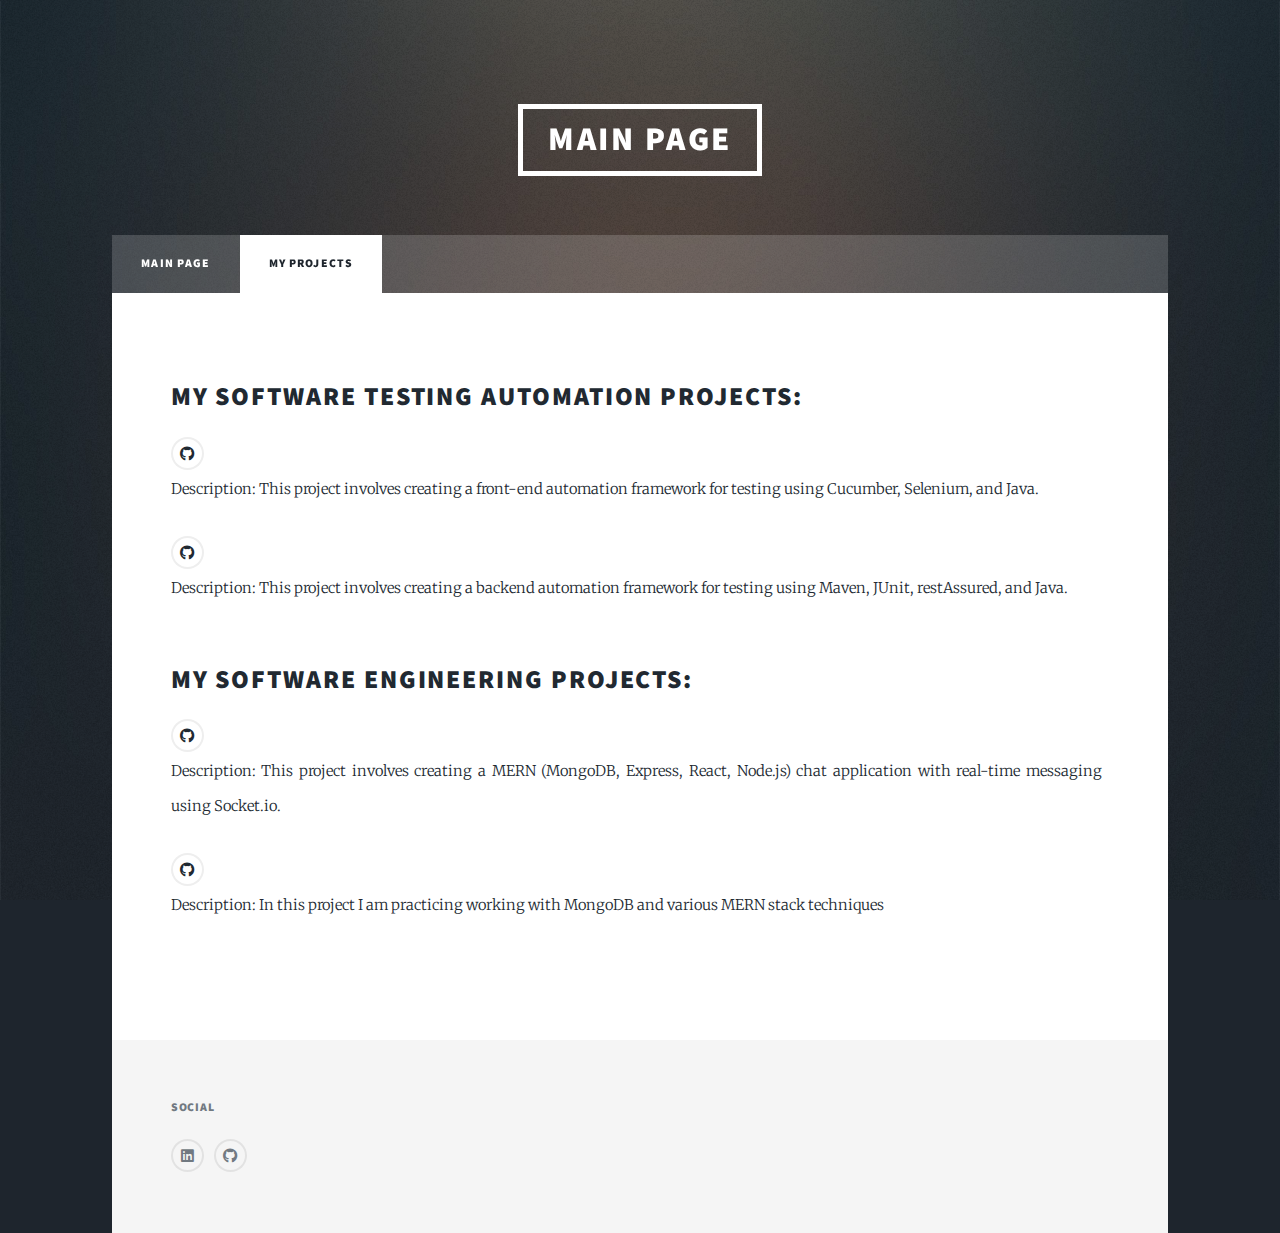
==== commit 936a5abd: "Initial commit" ====
--- a/projects.html
+++ b/projects.html
@@ -29,7 +29,7 @@
         </ul>
 
         <ul class="icons">
-          <li>Connect with me</li>
+          
         </br>
           <li>
           <a href="https://www.linkedin.com/in/farhadibrahimov/" class="icon brands alt fa-linkedin" target="_blank"
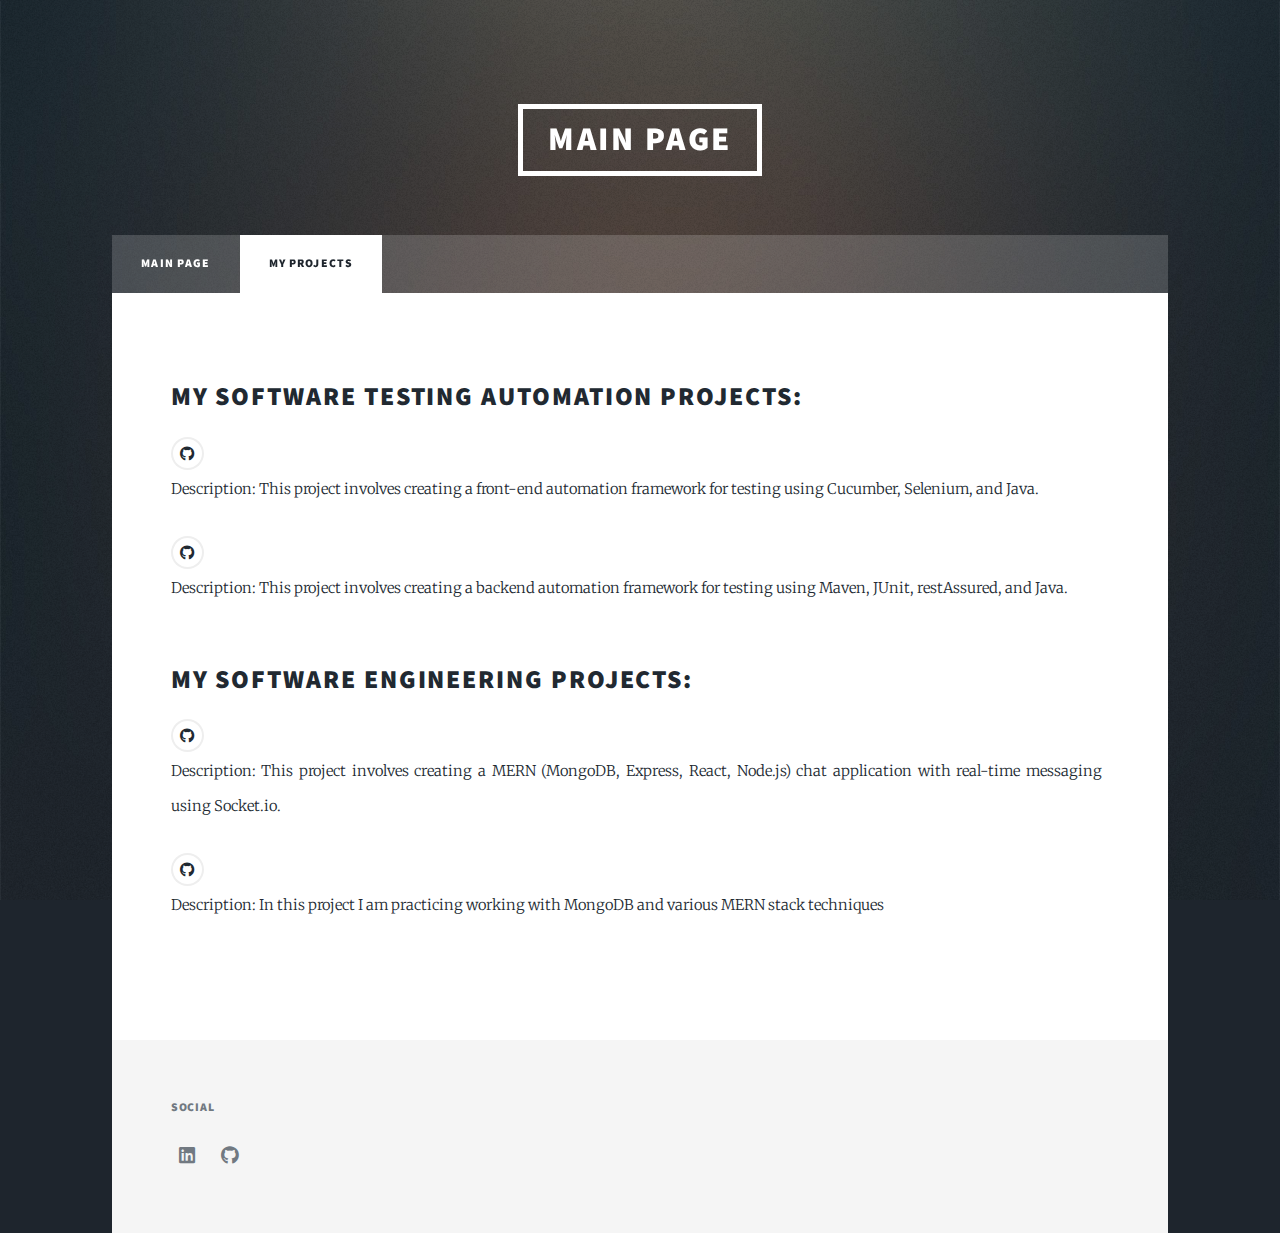
==== commit fe31e16d: "Initial commit" ====
--- a/projects.html
+++ b/projects.html
@@ -129,7 +129,7 @@
         <section>
           
             <h3>Social</h3>
-            <ul class="icons alt">
+            <ul class="icons">
 		 
               <li>
               <a href="https://www.linkedin.com/in/farhadibrahimov/" class="icon brands alt fa-linkedin" target="_blank"
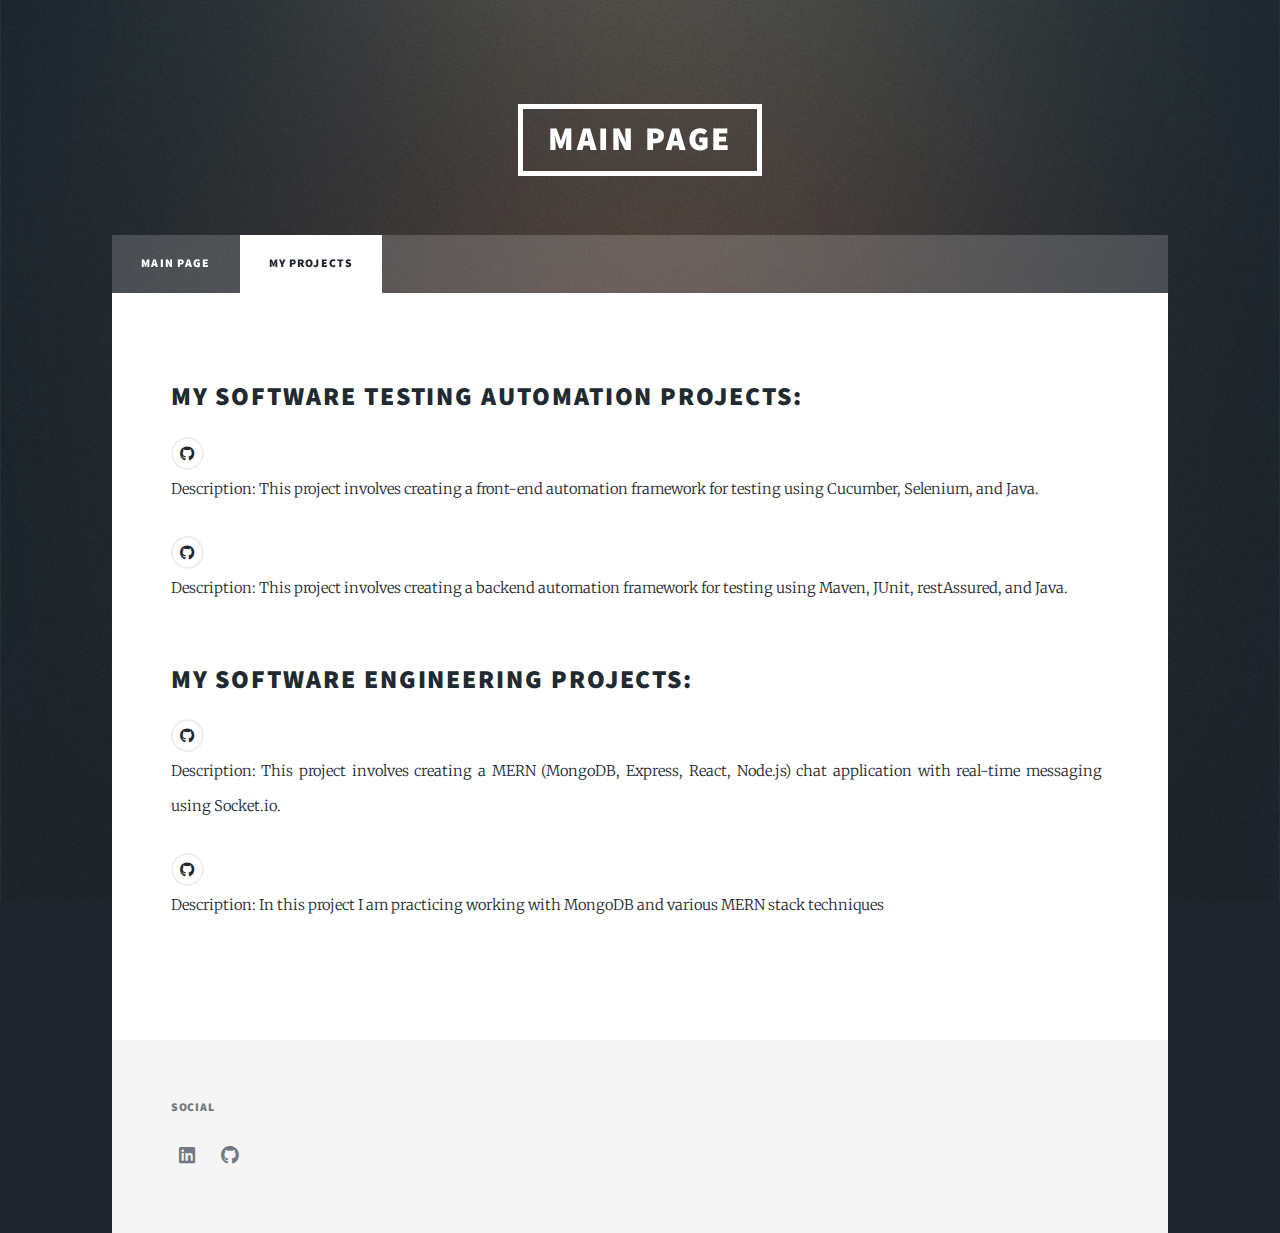
==== commit 1e90dbbe: "Initial commit" ====
--- a/projects.html
+++ b/projects.html
@@ -9,6 +9,8 @@
       content="width=device-width, initial-scale=1, user-scalable=no"
     />
     <link rel="stylesheet" href="assets/css/main.css" />
+    <link rel="stylesheet" href="https://cdnjs.cloudflare.com/ajax/libs/font-awesome/6.0.0-beta3/css/all.min.css">
+
     <noscript
       ><link rel="stylesheet" href="assets/css/noscript.css"
     /></noscript>
